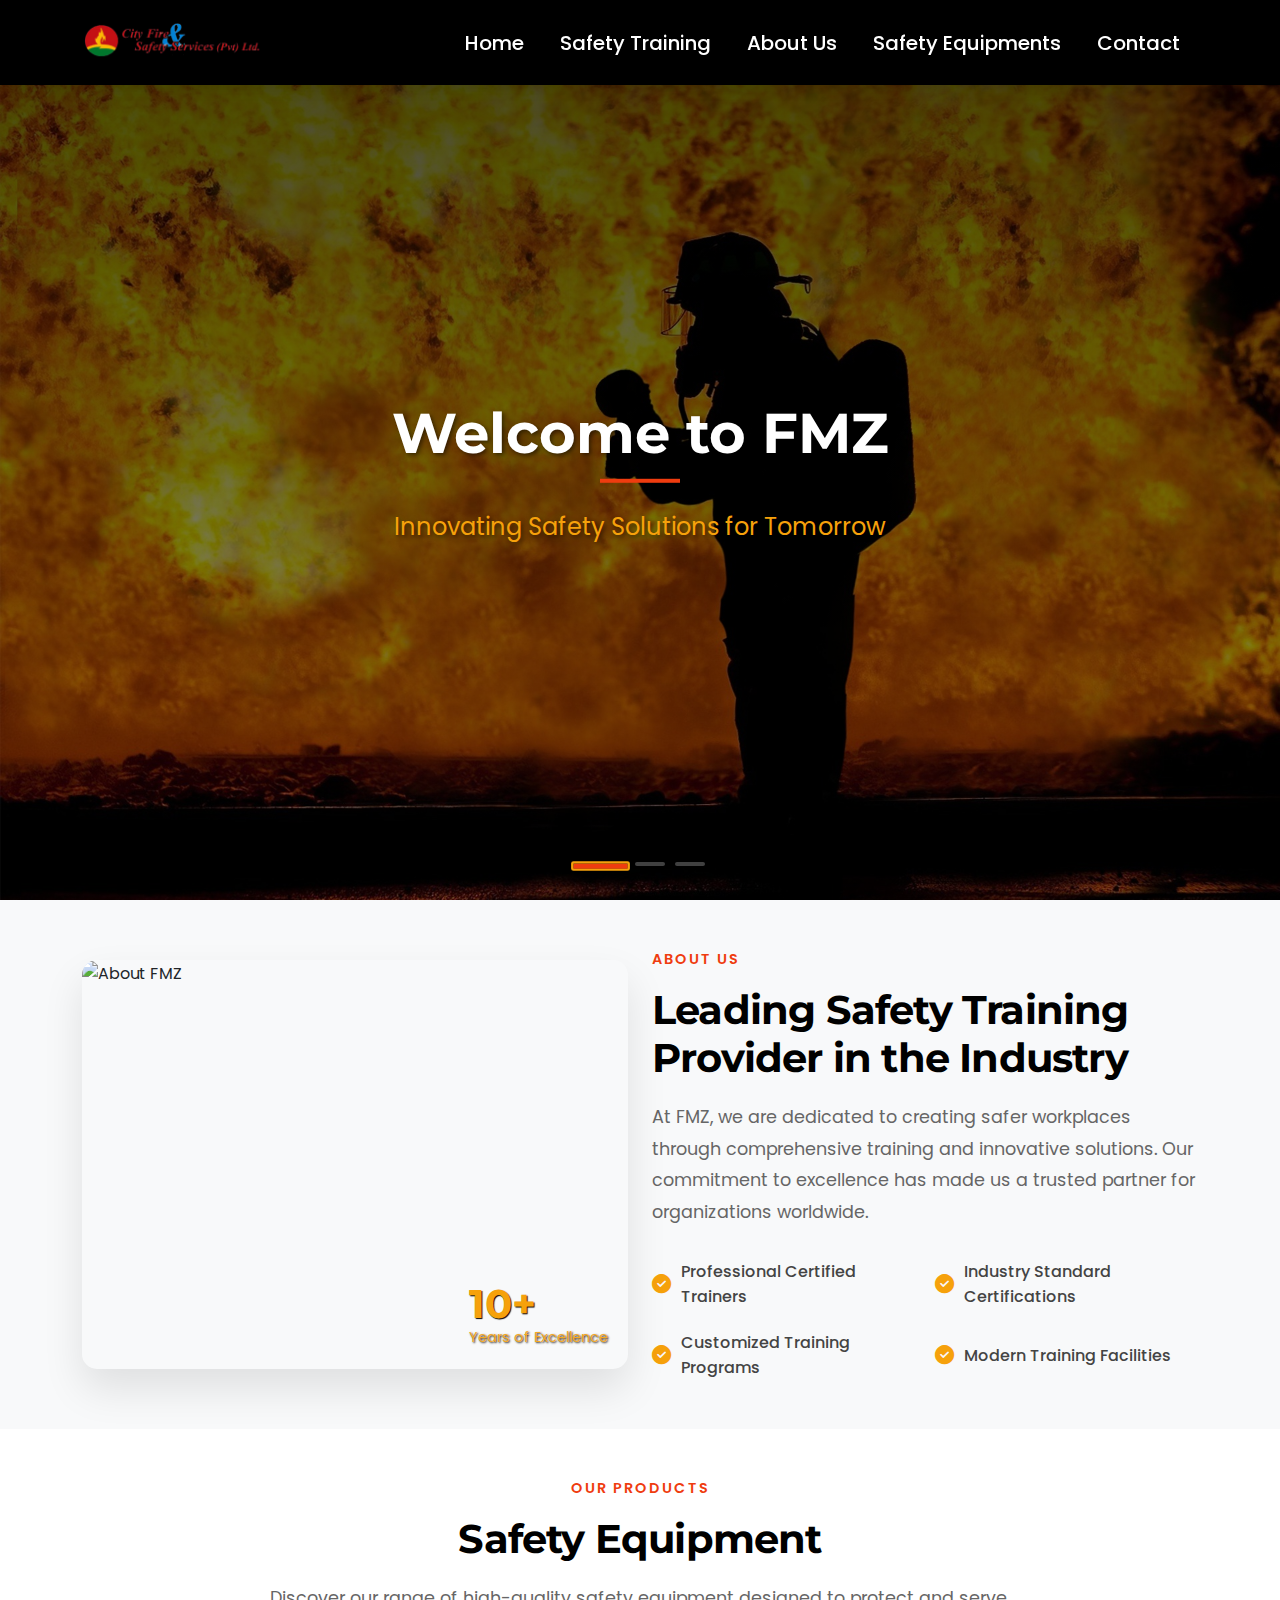
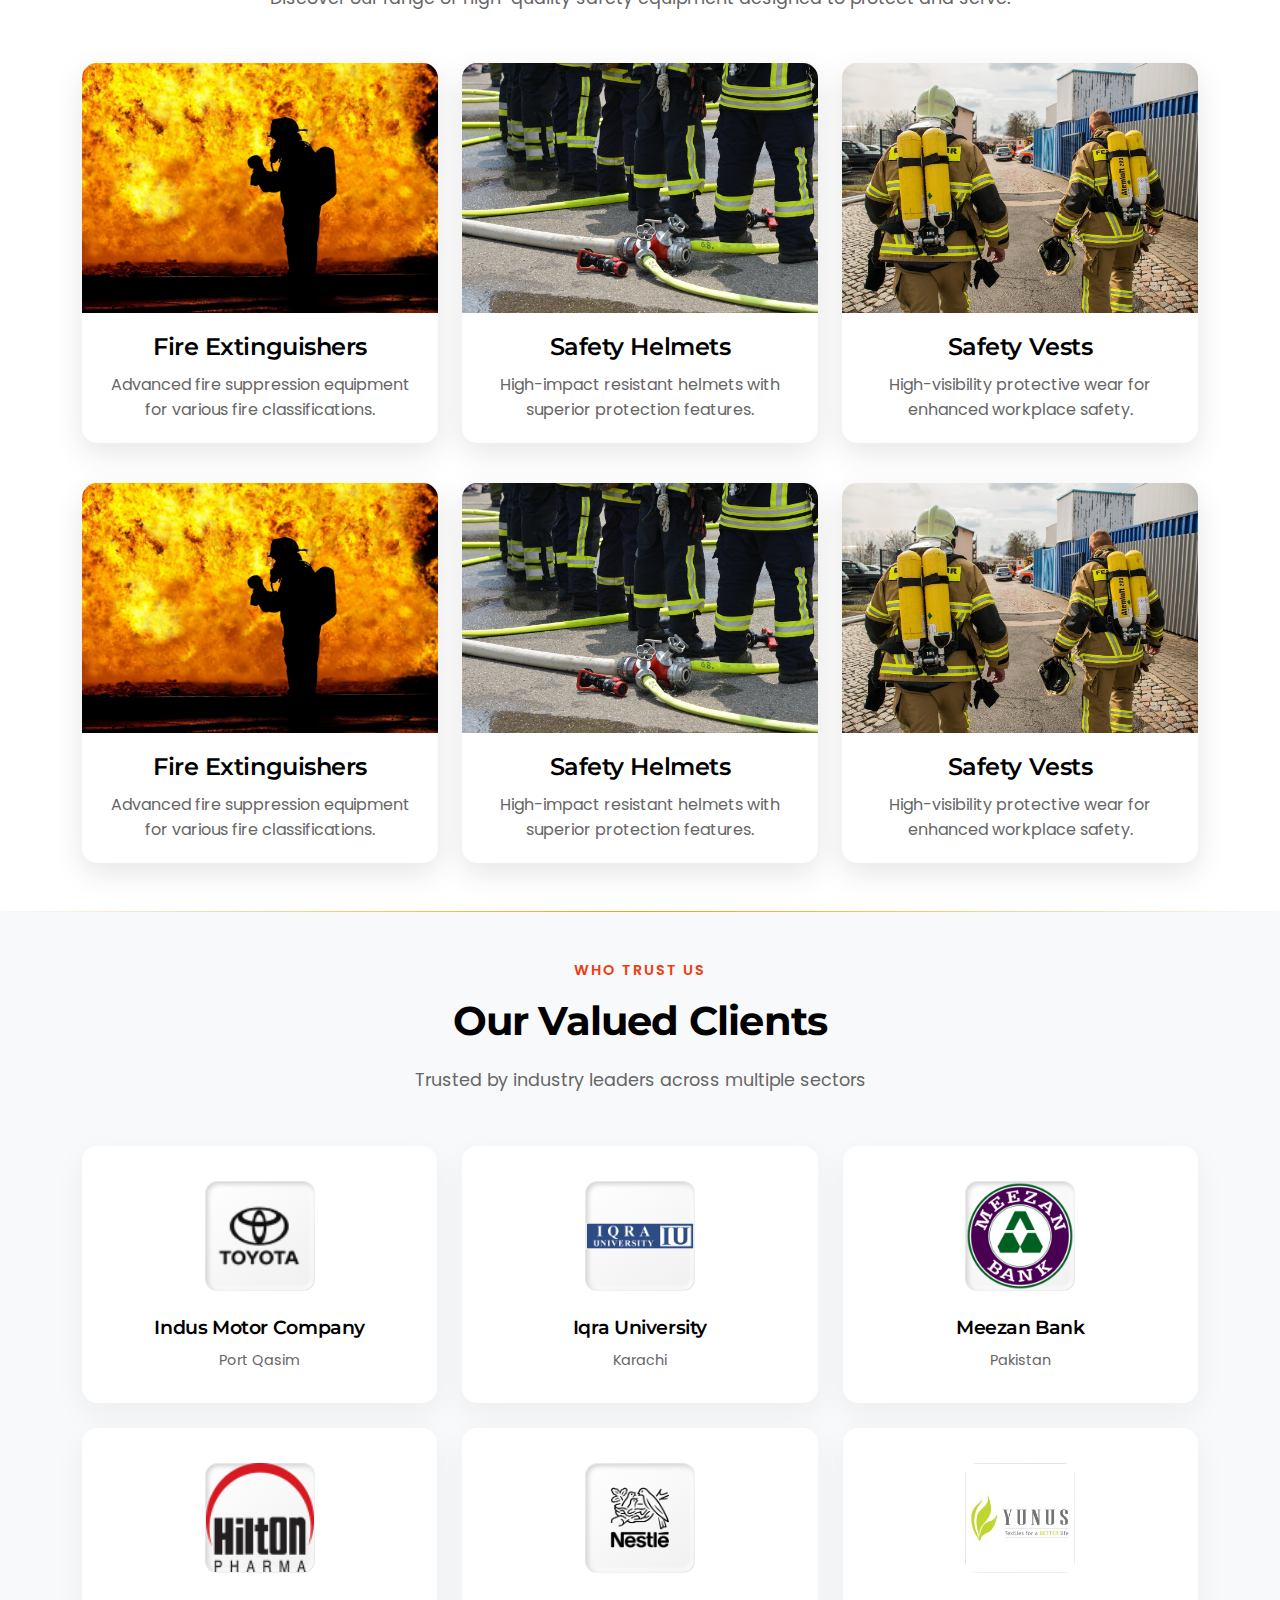
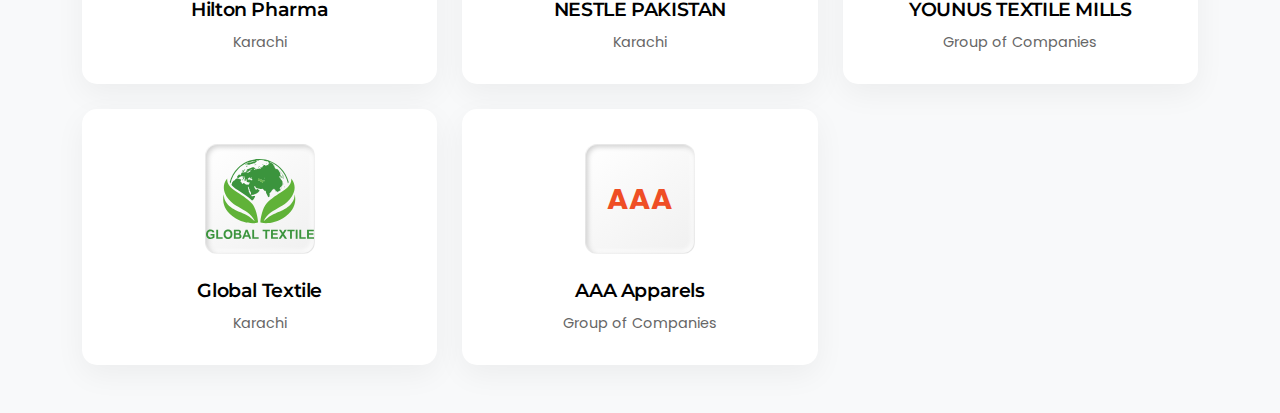
==== index.html @ a60619d1 "first commit" ====
<!doctype html>
<html lang="en">

<head>
    <meta charset="utf-8">
    <meta name="viewport" content="width=device-width, initial-scale=1">
    <title>Bootstrap demo</title>
    <link href="https://cdn.jsdelivr.net/npm/bootstrap@5.3.3/dist/css/bootstrap.min.css" rel="stylesheet"
        integrity="sha384-QWTKZyjpPEjISv5WaRU9OFeRpok6YctnYmDr5pNlyT2bRjXh0JMhjY6hW+ALEwIH" crossorigin="anonymous">
    <link rel="stylesheet" href="https://cdnjs.cloudflare.com/ajax/libs/font-awesome/6.7.2/css/all.min.css"
        integrity="sha512-Evv84Mr4kqVGRNSgIGL/F/aIDqQb7xQ2vcrdIwxfjThSH8CSR7PBEakCr51Ck+w+/U6swU2Im1vVX0SVk9ABhg=="
        crossorigin="anonymous" referrerpolicy="no-referrer" />
    <link rel="stylesheet" href="./css/style.css">
    <link rel="preconnect" href="https://fonts.googleapis.com">
    <link rel="preconnect" href="https://fonts.gstatic.com" crossorigin>
    <link
        href="https://fonts.googleapis.com/css2?family=Montserrat:wght@400;500;600;700;800&family=Poppins:wght@300;400;500;600;700&display=swap"
        rel="stylesheet">
</head>

<body>
    <div class="main">
        <!-- Navbar -->
        <nav class="navbar navbar-expand-lg custom-navbar fixed-top">
            <div class="container">
                <a class="navbar-brand" href="#"><img src="./assets/fmz-logo.png" alt="FMZ Logo"></a>
                <button class="navbar-toggler" type="button" data-bs-toggle="collapse"
                    data-bs-target="#navbarSupportedContent" aria-controls="navbarSupportedContent"
                    aria-expanded="false" aria-label="Toggle navigation">
                    <span class="navbar-toggler-icon"></span>
                </button>
                <div class="collapse navbar-collapse" id="navbarSupportedContent">
                    <ul class="navbar-nav ms-auto mb-2 mb-lg-0 fs-5">
                        <li class="nav-item">
                            <a class="nav-link" aria-current="page" href="#">Home</a>
                        </li>
                        <li class="nav-item">
                            <a class="nav-link" href="#">Safety Training</a>
                        </li>
                        <li class="nav-item">
                            <a class="nav-link" href="#">About Us</a>
                        </li>
                        <li class="nav-item">
                            <a class="nav-link" href="#">Safety Equipments</a>
                        </li>
                        <li class="nav-item">
                            <a class="nav-link" href="#">Contact</a>
                        </li>

                    </ul>
                </div>
            </div>
        </nav>
        <!-- Navbar -->
        <!-- Carousel Section -->
        <div id="heroCarousel" class="carousel slide" data-bs-ride="carousel" data-bs-interval="5000">
            <div class="carousel-indicators">
                <button type="button" data-bs-target="#heroCarousel" data-bs-slide-to="0" class="active"></button>
                <button type="button" data-bs-target="#heroCarousel" data-bs-slide-to="1"></button>
                <button type="button" data-bs-target="#heroCarousel" data-bs-slide-to="2"></button>
            </div>
            <div class="carousel-inner">
                <div class="carousel-item active">
                    <img src="./assets/carousel-image1.jpg" class="d-block w-100" alt="Slide 1">
                    <div class="carousel-caption">
                        <h2>Welcome to FMZ</h2>
                        <p>Innovating Safety Solutions for Tomorrow</p>
                    </div>
                </div>
                <div class="carousel-item">
                    <img src="./assets/carousel-image2.jpg" class="d-block w-100" alt="Slide 2">
                    <div class="carousel-caption">
                        <h2>Professional Training</h2>
                        <p>Building Excellence Through Knowledge</p>
                    </div>
                </div>
                <div class="carousel-item">
                    <img src="./assets/carousel-image3.jpg" class="d-block w-100" alt="Slide 3">
                    <div class="carousel-caption">
                        <h2>Industry Leadership</h2>
                        <p>Setting New Standards in Safety</p>
                    </div>
                </div>
            </div>
            <button class="carousel-control-prev" type="button" data-bs-target="#heroCarousel" data-bs-slide="prev">
                <span class="carousel-control-prev-icon"></span>
            </button>
            <button class="carousel-control-next" type="button" data-bs-target="#heroCarousel" data-bs-slide="next">
                <span class="carousel-control-next-icon"></span>
            </button>
        </div>

        <!-- About Us Section -->
        <section id="about" class="about-section py-5">
            <div class="container">
                <div class="row align-items-center">
                    <div class="col-lg-6 mb-4 mb-lg-0">
                        <div class="about-img position-relative">
                            <img src="https://cdn.pixabay.com/photo/2015/09/16/08/11/fire-942349_1280.jpg"
                                alt="About FMZ" class="img-fluid rounded-3">
                            <div class="experience-badge">
                                <span class="number">10+</span>
                                <span class="text">Years of Excellence</span>
                            </div>
                        </div>
                    </div>
                    <div class="col-lg-6">
                        <div class="about-content">
                            <span class="section-subtitle">About Us</span>
                            <h2 class="section-title">Leading Safety Training Provider in the Industry</h2>
                            <p class="section-description">At FMZ, we are dedicated to creating safer workplaces through
                                comprehensive training and innovative solutions. Our commitment to excellence has made
                                us a trusted partner for organizations worldwide.</p>

                            <div class="features-grid">
                                <div class="feature-item">
                                    <i class="fas fa-check-circle"></i>
                                    <span>Professional Certified Trainers</span>
                                </div>
                                <div class="feature-item">
                                    <i class="fas fa-check-circle"></i>
                                    <span>Industry Standard Certifications</span>
                                </div>
                                <div class="feature-item">
                                    <i class="fas fa-check-circle"></i>
                                    <span>Customized Training Programs</span>
                                </div>
                                <div class="feature-item">
                                    <i class="fas fa-check-circle"></i>
                                    <span>Modern Training Facilities</span>
                                </div>
                            </div>
                        </div>
                    </div>
                </div>
            </div>
        </section>

        <!-- Safety Equipment Section -->
        <section id="safety-equipment" class="equipment-section py-5">
            <div class="container">
                <div class="text-center mb-5">
                    <span class="section-subtitle">Our Products</span>
                    <h2 class="section-title">Safety Equipment</h2>
                    <p class="section-description">Discover our range of high-quality safety equipment designed to
                        protect and serve.</p>
                </div>

                <div class="row g-4">
                    <!-- Equipment Card 1 -->
                    <div class="col-lg-4 col-md-6">
                        <div class="equipment-card">
                            <div class="card-image">
                                <img src="./assets/carousel-image1.jpg" alt="Fire Extinguisher">
                                <div class="hover-content">
                                    <a href="#" class="btn btn-outline-light">Learn More</a>
                                </div>
                            </div>
                            <div class="card-content">
                                <h3>Fire Extinguishers</h3>
                                <p>Advanced fire suppression equipment for various fire classifications.</p>
                            </div>
                        </div>
                    </div>

                    <!-- Equipment Card 2 -->
                    <div class="col-lg-4 col-md-6">
                        <div class="equipment-card">
                            <div class="card-image">
                                <img src="./assets/carousel-image2.jpg" alt="Safety Helmet">
                                <div class="hover-content">
                                    <a href="#" class="btn btn-outline-light">Learn More</a>
                                </div>
                            </div>
                            <div class="card-content">
                                <h3>Safety Helmets</h3>
                                <p>High-impact resistant helmets with superior protection features.</p>
                            </div>
                        </div>
                    </div>

                    <!-- Equipment Card 3 -->
                    <div class="col-lg-4 col-md-6">
                        <div class="equipment-card">
                            <div class="card-image">
                                <img src="./assets/carousel-image3.jpg" alt="Safety Vest">
                                <div class="hover-content">
                                    <a href="#" class="btn btn-outline-light">Learn More</a>
                                </div>
                            </div>
                            <div class="card-content">
                                <h3>Safety Vests</h3>
                                <p>High-visibility protective wear for enhanced workplace safety.</p>
                            </div>
                        </div>
                    </div>
                </div>
                <div class="row g-4 mt-3">
                    <!-- Equipment Card 1 -->
                    <div class="col-lg-4 col-md-6">
                        <div class="equipment-card">
                            <div class="card-image">
                                <img src="./assets/carousel-image1.jpg" alt="Fire Extinguisher">
                                <div class="hover-content">
                                    <a href="#" class="btn btn-outline-light">Learn More</a>
                                </div>
                            </div>
                            <div class="card-content">
                                <h3>Fire Extinguishers</h3>
                                <p>Advanced fire suppression equipment for various fire classifications.</p>
                            </div>
                        </div>
                    </div>

                    <!-- Equipment Card 2 -->
                    <div class="col-lg-4 col-md-6">
                        <div class="equipment-card">
                            <div class="card-image">
                                <img src="./assets/carousel-image2.jpg" alt="Safety Helmet">
                                <div class="hover-content">
                                    <a href="#" class="btn btn-outline-light">Learn More</a>
                                </div>
                            </div>
                            <div class="card-content">
                                <h3>Safety Helmets</h3>
                                <p>High-impact resistant helmets with superior protection features.</p>
                            </div>
                        </div>
                    </div>

                    <!-- Equipment Card 3 -->
                    <div class="col-lg-4 col-md-6">
                        <div class="equipment-card">
                            <div class="card-image">
                                <img src="./assets/carousel-image3.jpg" alt="Safety Vest">
                                <div class="hover-content">
                                    <a href="#" class="btn btn-outline-light">Learn More</a>
                                </div>
                            </div>
                            <div class="card-content">
                                <h3>Safety Vests</h3>
                                <p>High-visibility protective wear for enhanced workplace safety.</p>
                            </div>
                        </div>
                    </div>
                </div>
            </div>
        </section>

        <!-- Clients Section -->
        <section id="clients" class="clients-section py-5">
            <div class="container">
                <div class="text-center mb-5">
                    <span class="section-subtitle">Who Trust Us</span>
                    <h2 class="section-title">Our Valued Clients</h2>
                    <p class="section-description">Trusted by industry leaders across multiple sectors</p>
                </div>
                <div class="client-grid">
                    <div class="client-card">
                        <div class="client-logo-box">
                            <!-- Logo placeholder -->
                            <div class="logo-placeholder">
                                <img width="100%" src="./assets/toyota-indus.png" alt="">
                                <!-- <span>IMC</span> -->
                            </div>
                        </div>
                        <h4>Indus Motor Company</h4>
                        <p>Port Qasim</p>
                    </div>
                    <div class="client-card">
                        <div class="client-logo-box">
                            <div class="logo-placeholder">
                                <img width="100%" src="./assets/iqra-uni-logo.png" alt="">
                                <!-- <span>IQRA</span> -->
                            </div>
                        </div>
                        <h4>Iqra University</h4>
                        <p>Karachi</p>
                    </div>
                    <div class="client-card">
                        <div class="client-logo-box">
                            <div class="logo-placeholder">
                                <img width="100%" src="./assets/meezan-bank-logo.png" alt="">
                            </div>
                        </div>
                        <h4>Meezan Bank</h4>
                        <p>Pakistan</p>
                    </div>
                    <div class="client-card">
                        <div class="client-logo-box">
                            <div class="logo-placeholder">
                                <img width="100%" src="./assets/hilton-pharma-logo.png" alt="">
                                <!-- <span>IQRA</span> -->
                            </div>
                        </div>
                        <h4>Hilton Pharma</h4>
                        <p>Karachi</p>
                    </div>
                    <div class="client-card">
                        <div class="client-logo-box">
                            <!-- Logo placeholder -->
                            <div class="logo-placeholder">
                                <img width="100%" src="./assets/Nestle-Logo.png" alt="">
                                <!-- <span>IMC</span> -->
                            </div>
                        </div>
                        <h4>NESTLE PAKISTAN</h4>
                        <p>Karachi</p>
                    </div>
                    <div class="client-card">
                        <div class="client-logo-box">
                            <div class="logo-placeholder">
                                <img width="100%" src="./assets/younus-textile-logo.jpg" alt="">
                            </div>
                        </div>
                        <h4>YOUNUS TEXTILE MILLS</h4>
                        <p>Group of Companies</p>
                    </div>
                    <div class="client-card">
                        <div class="client-logo-box">
                            <div class="logo-placeholder">
                                <img width="100%" src="./assets/GTG_logo.svg" alt="">
                            </div>
                        </div>
                        <h4>Global Textile</h4>
                        <p>Karachi</p>
                    </div>
                    <div class="client-card">
                        <div class="client-logo-box">
                            <div class="logo-placeholder">
                                <span>AAA</span>
                            </div>
                        </div>
                        <h4>AAA Apparels</h4>
                        <p>Group of Companies</p>
                    </div>
                </div>

            </div>
        </section>

    </div>
    <script src="https://cdn.jsdelivr.net/npm/bootstrap@5.3.3/dist/js/bootstrap.bundle.min.js"
        integrity="sha384-YvpcrYf0tY3lHB60NNkmXc5s9fDVZLESaAA55NDzOxhy9GkcIdslK1eN7N6jIeHz"
        crossorigin="anonymous"></script>
    <script>
        // Navbar scroll behavior
        window.addEventListener('scroll', function () {
            const navbar = document.querySelector('.custom-navbar');
            if (window.scrollY > 50) {
                navbar.classList.add('navbar-scrolled');
            } else {
                navbar.classList.remove('navbar-scrolled');
            }
        });
    </script>
</body>

</html>
---- css/style.css ----
:root {
    --primary-color: #ef3c0f;
    --secondary-color: #f6a10b;
    --dark-color: #000000;
    --heading-font: 'Montserrat', sans-serif;
    --body-font: 'Poppins', sans-serif;
}

/* Add base font styles */
body {
    font-family: var(--body-font);
    line-height: 1.6;
}

/* NAVBAR STYLING STARTS HERE*/
.custom-navbar {
    background: var(--dark-color) !important;
    box-shadow: 0 2px 15px rgba(0, 0, 0, 0.1);
    padding: 15px 0;
    transition: all 0.3s ease;
}

.navbar-brand img {
    height: 45px;
    transition: all 0.3s ease;
}

.nav-item {
    margin: 0 10px;
    position: relative;
}

.nav-link {
    color: #fff !important;
    font-family: var(--body-font);
    font-weight: 500;
    transition: all 0.3s ease;
}

.nav-link:hover {
    color: var(--secondary-color) !important;
}

.nav-link::after {
    content: '';
    position: absolute;
    width: 0;
    height: 2px;
    bottom: 0;
    left: 0;
    background-color: var(--secondary-color);
    transition: width 0.3s ease;
}

.nav-link:hover::after {
    width: 100%;
}

.dropdown-menu {
    border: none;
    box-shadow: 0 5px 15px rgba(0, 0, 0, 0.1);
    border-radius: 8px;
}

.dropdown-item {
    padding: 8px 20px;
    transition: all 0.3s ease;
}

.dropdown-item:hover {
    background-color: #f8f9fa;
    color: #007bff;
}

/* Navbar Scroll Effect */
.navbar-scrolled {
    background: #ffffff !important;
    padding: 10px 0;
    box-shadow: 0 2px 20px rgba(0, 0, 0, 0.1);
}

.navbar-scrolled .navbar-brand img {
    height: 40px;
}

.navbar-scrolled .nav-link {
    color: var(--dark-color) !important;
}

.navbar-scrolled .nav-link:hover {
    color: var(--primary-color) !important;
}

.navbar-scrolled .nav-link::after {
    background-color: var(--primary-color);
}

/* Hamburger Menu Styling */
.navbar-toggler {
    border: 2px solid var(--secondary-color);
    padding: 8px;
    border-radius: 5px;
}

.navbar-toggler-icon {
    background-image: url("data:image/svg+xml,%3csvg xmlns='http://www.w3.org/2000/svg' viewBox='0 0 30 30'%3e%3cpath stroke='rgba(246, 161, 11, 1)' stroke-linecap='round' stroke-miterlimit='10' stroke-width='2' d='M4 7h22M4 15h22M4 23h22'/%3e%3c/svg%3e") !important;
}

.navbar-toggler:focus {
    box-shadow: 0 0 0 3px rgba(246, 161, 11, 0.25);
}

@media (max-width: 991px) {
    .navbar-collapse {
        background: var(--dark-color);
        padding: 15px;
        border-radius: 8px;
        box-shadow: 0 5px 15px rgba(0, 0, 0, 0.1);
        margin-top: 10px;
    }

    .navbar-scrolled .navbar-collapse {
        background: #ffffff;
    }

    .navbar-scrolled .nav-link {
        color: var(--dark-color) !important;
    }

    .nav-item {
        margin: 5px 0;
    }

    .navbar-toggler {
        margin-right: 10px;
    }
}

/* NAVBAR STYLING ENDS HERE*/

/* Carousel Styling STARTS HERE */
#heroCarousel {
    margin-top: 76px;
    position: relative;
}

.carousel-item {
    height: calc(100vh - 76px);
    min-height: 450px;
    background-position: center;
    background-size: cover;
    position: relative;
}

.carousel-item img {
    object-fit: cover;
    height: 100%;
    width: 100%;
}

.carousel-item::before {
    content: '';
    position: absolute;
    background: linear-gradient(rgba(0, 0, 0, 0.7), rgba(0, 0, 0, 0.4));
    left: 0;
    right: 0;
    top: 0;
    bottom: 0;
}

.carousel-caption {
    position: absolute;
    right: 15%;
    bottom: 50%;
    left: 15%;
    transform: translateY(50%);
    padding-top: 1.25rem;
    padding-bottom: 1.25rem;
    text-align: center;
    text-shadow: 2px 2px 4px rgba(0, 0, 0, 0.5);
}

.carousel-caption h2 {
    font-size: 3.5rem;
    font-weight: 700;
    margin-bottom: 20px;
    color: #fff;
    letter-spacing: 0;
    position: relative;
    padding-bottom: 15px;
    animation: slideInDown 1s ease-out;
    font-family: var(--heading-font);
}

.carousel-caption h2::after {
    content: '';
    position: absolute;
    bottom: 0;
    left: 50%;
    transform: translateX(-50%);
    width: 80px;
    height: 4px;
    background: var(--primary-color);
}

.carousel-caption p {
    font-size: 1.5rem;
    margin-bottom: 30px;
    color: var(--secondary-color);
    font-weight: 400;
    margin-top: 25px;
    animation: slideInUp 1s ease-out;
    font-family: var(--body-font);
}

/* Update Carousel Indicators */
.carousel-indicators {
    margin-bottom: 40px;
    gap: 10px;
}

.carousel-indicators [data-bs-target] {
    width: 30px;
    height: 4px;
    border-radius: 2px;
    margin: 0;
    background-color: rgba(255, 255, 255, 0.5);
    border: none;
    transition: all 0.4s ease;
    position: relative;
    overflow: hidden;
}

.carousel-indicators .active {
    background-color: var(--secondary-color);
    width: 45px;
    transform: none;
}

.carousel-indicators [data-bs-target]::after {
    content: '';
    position: absolute;
    left: 0;
    width: 0;
    height: 100%;
    background-color: var(--primary-color);
    transition: width 5s linear;
}

.carousel-indicators .active::after {
    width: 100%;
}

/* Update hover effects for carousel controls */
.carousel-control-prev,
.carousel-control-next {
    width: 50px;
    height: 50px;
    background: rgba(0, 0, 0, 0.3);
    border-radius: 50%;
    top: 50%;
    transform: translateY(-50%);
    opacity: 0;
    margin: 0 20px;
    transition: all 0.3s ease;
}

#heroCarousel:hover .carousel-control-prev,
#heroCarousel:hover .carousel-control-next {
    opacity: 1;
}

.carousel-control-prev:hover,
.carousel-control-next:hover {
    background: var(--primary-color);
}

.carousel-indicators {
    margin-bottom: 30px;
}

.carousel-indicators button {
    width: 12px;
    height: 12px;
    border-radius: 50%;
    margin: 0 8px;
    background-color: var(--secondary-color);
    border: 2px solid transparent;
    transition: all 0.3s ease;
}

.carousel-indicators button.active {
    background-color: var(--primary-color);
    transform: scale(1.2);
    border: 2px solid var(--secondary-color);
}

.carousel-control-prev,
.carousel-control-next {
    width: 5%;
    opacity: 0;
    transition: all 0.3s ease;
}

#heroCarousel:hover .carousel-control-prev,
#heroCarousel:hover .carousel-control-next {
    opacity: 1;
}

/* Responsive Carousel */
@media (max-width: 991px) {
    .carousel-caption h2 {
        font-size: 2.5rem;
    }

    .carousel-caption p {
        font-size: 1.2rem;
    }
}

@media (max-width: 768px) {
    .carousel-caption h2 {
        font-size: 2rem;
    }

    .carousel-caption p {
        font-size: 1rem;
    }

    .carousel-item {
        height: 70vh;
    }
}

@keyframes slideInDown {
    from {
        transform: translateY(-100px);
        opacity: 0;
    }

    to {
        transform: translateY(0);
        opacity: 1;
    }
}

@keyframes slideInUp {
    from {
        transform: translateY(100px);
        opacity: 0;
    }

    to {
        transform: translateY(0);
        opacity: 1;
    }
}

/* Add general heading styles for the whole website */
h1,
h2,
h3,
h4,
h5,
h6 {
    font-family: var(--heading-font);
    letter-spacing: -0.02em;
    font-weight: 700;
}

/* About Section Styling */
.about-section {
    padding: 100px 0;
    background-color: #f8f9fa;
}

.about-img {
    position: relative;
    overflow: hidden;
    box-shadow: 0 20px 40px rgba(0, 0, 0, 0.1);
    border-radius: 15px;
    aspect-ratio: 4/3;
}

.about-img img {
    width: 100%;
    height: 100%;
    object-fit: cover;
    transition: transform 0.5s ease;
}

.about-img:hover img {
    transform: scale(1.05);
}

.experience-badge {
    position: absolute;
    right: 20px;
    bottom: 20px;
    transform: translateX(0);
    transition: all 0.3s ease;
    z-index: 2;
}

.experience-badge .number {
    display: block;
    font-size: 2.5rem;
    font-weight: 700;
    line-height: 1;
    font-family: var(--heading-font);
    text-shadow: #000000 1px 1px 1px;
    color: var(--secondary-color);
}

.experience-badge .text {
    text-shadow: #000000 1px 1px 2px;
    font-size: 0.9rem;
    opacity: 0.9;
    color: var(--secondary-color);
}

.section-subtitle {
    color: var(--primary-color);
    font-weight: 600;
    text-transform: uppercase;
    letter-spacing: 2px;
    font-size: 0.9rem;
    margin-bottom: 15px;
    display: block;
}

.section-title {
    font-size: 2.5rem;
    margin-bottom: 20px;
    color: var(--dark-color);
    font-weight: 700;
}

.section-description {
    font-size: 1.1rem;
    color: #666;
    margin-bottom: 30px;
    line-height: 1.8;
}

.features-grid {
    display: grid;
    grid-template-columns: repeat(2, 1fr);
    gap: 20px;
    margin-top: 30px;
}

.feature-item {
    display: flex;
    align-items: center;
    gap: 10px;
}

.feature-item i {
    color: var(--secondary-color);
    font-size: 1.2rem;
}

.feature-item span {
    color: #444;
    font-weight: 500;
}

/* Responsive Styles */
@media (max-width: 991px) {
    .about-section {
        padding: 60px 0;
    }

    .section-title {
        font-size: 2rem;
    }

    .experience-badge {
        right: 0;
    }

    .about-img {
        aspect-ratio: 16/9;
        margin: 0 20px;
    }
}

@media (max-width: 768px) {
    .features-grid {
        grid-template-columns: 1fr;
    }

    .section-title {
        font-size: 1.8rem;
    }

    .experience-badge {
        padding: 15px;
    }

    .experience-badge .number {
        font-size: 2rem;
    }

    .about-img {
        aspect-ratio: 1/1;
        margin: 0 10px;
    }

    .experience-badge {
        right: 10px;
        bottom: 10px;
        padding: 15px;
        min-width: 120px;
    }
}

/* Safety Equipment Section Styling */
.equipment-section {
    background-color: #fff;
    padding: 100px 0;
}

.equipment-card {
    background: #fff;
    border-radius: 15px;
    overflow: hidden;
    box-shadow: 0 10px 30px rgba(0, 0, 0, 0.1);
    transition: all 0.3s ease;
}

.equipment-card:hover {
    transform: translateY(-10px);
}

.card-image {
    position: relative;
    height: 250px;
    overflow: hidden;
}

.card-image img {
    width: 100%;
    height: 100%;
    object-fit: cover;
    transition: transform 0.5s ease;
}

.equipment-card:hover .card-image img {
    transform: scale(1.1);
}

.hover-content {
    position: absolute;
    top: 0;
    left: 0;
    width: 100%;
    height: 100%;
    background: rgba(0, 0, 0, 0.7);
    display: flex;
    justify-content: center;
    align-items: center;
    opacity: 0;
    transition: opacity 0.3s ease;
}

.equipment-card:hover .hover-content {
    opacity: 1;
}

.card-content {
    padding: 20px;
    text-align: center;
}

.card-content h3 {
    color: var(--dark-color);
    font-size: 1.5rem;
    margin-bottom: 10px;
    font-weight: 600;
}

.card-content p {
    color: #666;
    font-size: 1rem;
    margin-bottom: 0;
}

.btn-outline-light {
    border-width: 2px;
    padding: 8px 24px;
    text-transform: uppercase;
    font-weight: 500;
    letter-spacing: 1px;
}

.btn-outline-light:hover {
    background: var(--primary-color);
    border-color: var(--primary-color);
}

/* Responsive adjustments */
@media (max-width: 991px) {
    .equipment-section {
        padding: 60px 0;
    }
}

@media (max-width: 768px) {
    .card-image {
        height: 200px;
    }
}

/* Clients Section Styling */
.clients-section {
    background-color: #f8f9fa;
    position: relative;
    overflow: hidden;
}

.clients-section::before {
    content: '';
    position: absolute;
    top: 0;
    left: 0;
    right: 0;
    height: 1px;
    background: linear-gradient(to right, transparent, var(--secondary-color), transparent);
}

.client-grid {
    display: grid;
    grid-template-columns: repeat(auto-fit, minmax(280px, 1fr));
    gap: 25px;
    margin-top: 50px;
}

.client-card {
    background: white;
    padding: 30px;
    border-radius: 15px;
    text-align: center;
    transition: all 0.3s ease;
    box-shadow: 0 10px 30px rgba(0, 0, 0, 0.05);
}

.client-card:hover {
    transform: translateY(-10px);
    box-shadow: 0 15px 35px rgba(0, 0, 0, 0.1);
}

.client-logo-alt {
    width: 120px;
    height: 120px;
    margin: 0 auto 20px;
    border-radius: 15px;
    background: linear-gradient(145deg, #ffffff, #f0f0f0);
    box-shadow: 5px 5px 10px #d9d9d9, -5px -5px 10px #ffffff;
    display: flex;
    align-items: center;
    justify-content: center;
    transition: all 0.3s ease;
    border: 1px solid rgba(0, 0, 0, 0.05);
}

.client-logo-alt span {
    color: var(--primary-color);
    font-size: 1.8rem;
    font-weight: 700;
    letter-spacing: 1px;
    opacity: 0.9;
}

.client-card:hover .client-logo-alt {
    transform: translateY(-5px);
    box-shadow: 7px 7px 15px #d1d1d1, -7px -7px 15px #ffffff;
    border-color: var(--secondary-color);
}

.client-card:hover .client-logo-alt span {
    color: var(--secondary-color);
}

.client-card h4 {
    color: var(--dark-color);
    font-size: 1.2rem;
    margin: 15px 0 10px;
    font-weight: 600;
}

.client-card p {
    color: #666;
    font-size: 0.9rem;
    margin: 0;
}

.view-more-btn {
    padding: 12px 30px;
    font-weight: 500;
    border: 2px solid var(--primary-color);
    transition: all 0.3s ease;
}

.view-more-btn:hover {
    background: var(--primary-color);
    color: white;
    transform: translateY(-3px);
    box-shadow: 0 5px 15px rgba(239, 60, 15, 0.2);
}

/* Responsive adjustments */
@media (max-width: 768px) {
    .client-grid {
        grid-template-columns: repeat(auto-fit, minmax(250px, 1fr));
        gap: 20px;
        padding: 0 15px;
    }

    .client-logo-alt {
        width: 100px;
        height: 100px;
        border-radius: 12px;
    }

    .client-logo-alt span {
        font-size: 1.5rem;
    }
}

.client-logo-box {
    width: 120px;
    height: 120px;
    margin: 0 auto 20px;
    padding: 5px;
    border-radius: 15px;
    background: #fff;
    position: relative;
}

.logo-placeholder {
    width: 100%;
    height: 100%;
    display: flex;
    align-items: center;
    justify-content: center;
    background: linear-gradient(145deg, #ffffff, #f0f0f0);
    border-radius: 12px;
    box-shadow: inset 2px 2px 5px #d1d1d1,
                inset -2px -2px 5px #ffffff;
    border: 1px solid rgba(0, 0, 0, 0.05);
    transition: all 0.3s ease;
}

.logo-placeholder span {
    color: var(--primary-color);
    font-size: 1.8rem;
    font-weight: 700;
    letter-spacing: 1px;
    opacity: 0.9;
    transition: all 0.3s ease;
}

.client-card:hover .logo-placeholder {
    box-shadow: inset 3px 3px 7px #d1d1d1,
                inset -3px -3px 7px #ffffff;
    border-color: var(--secondary-color);
}

.client-card:hover .logo-placeholder span {
    color: var(--secondary-color);
    transform: scale(1.1);
}

@media (max-width: 768px) {
    .client-logo-box {
        width: 100px;
        height: 100px;
    }
    
    .logo-placeholder span {
        font-size: 1.5rem;
    }
}
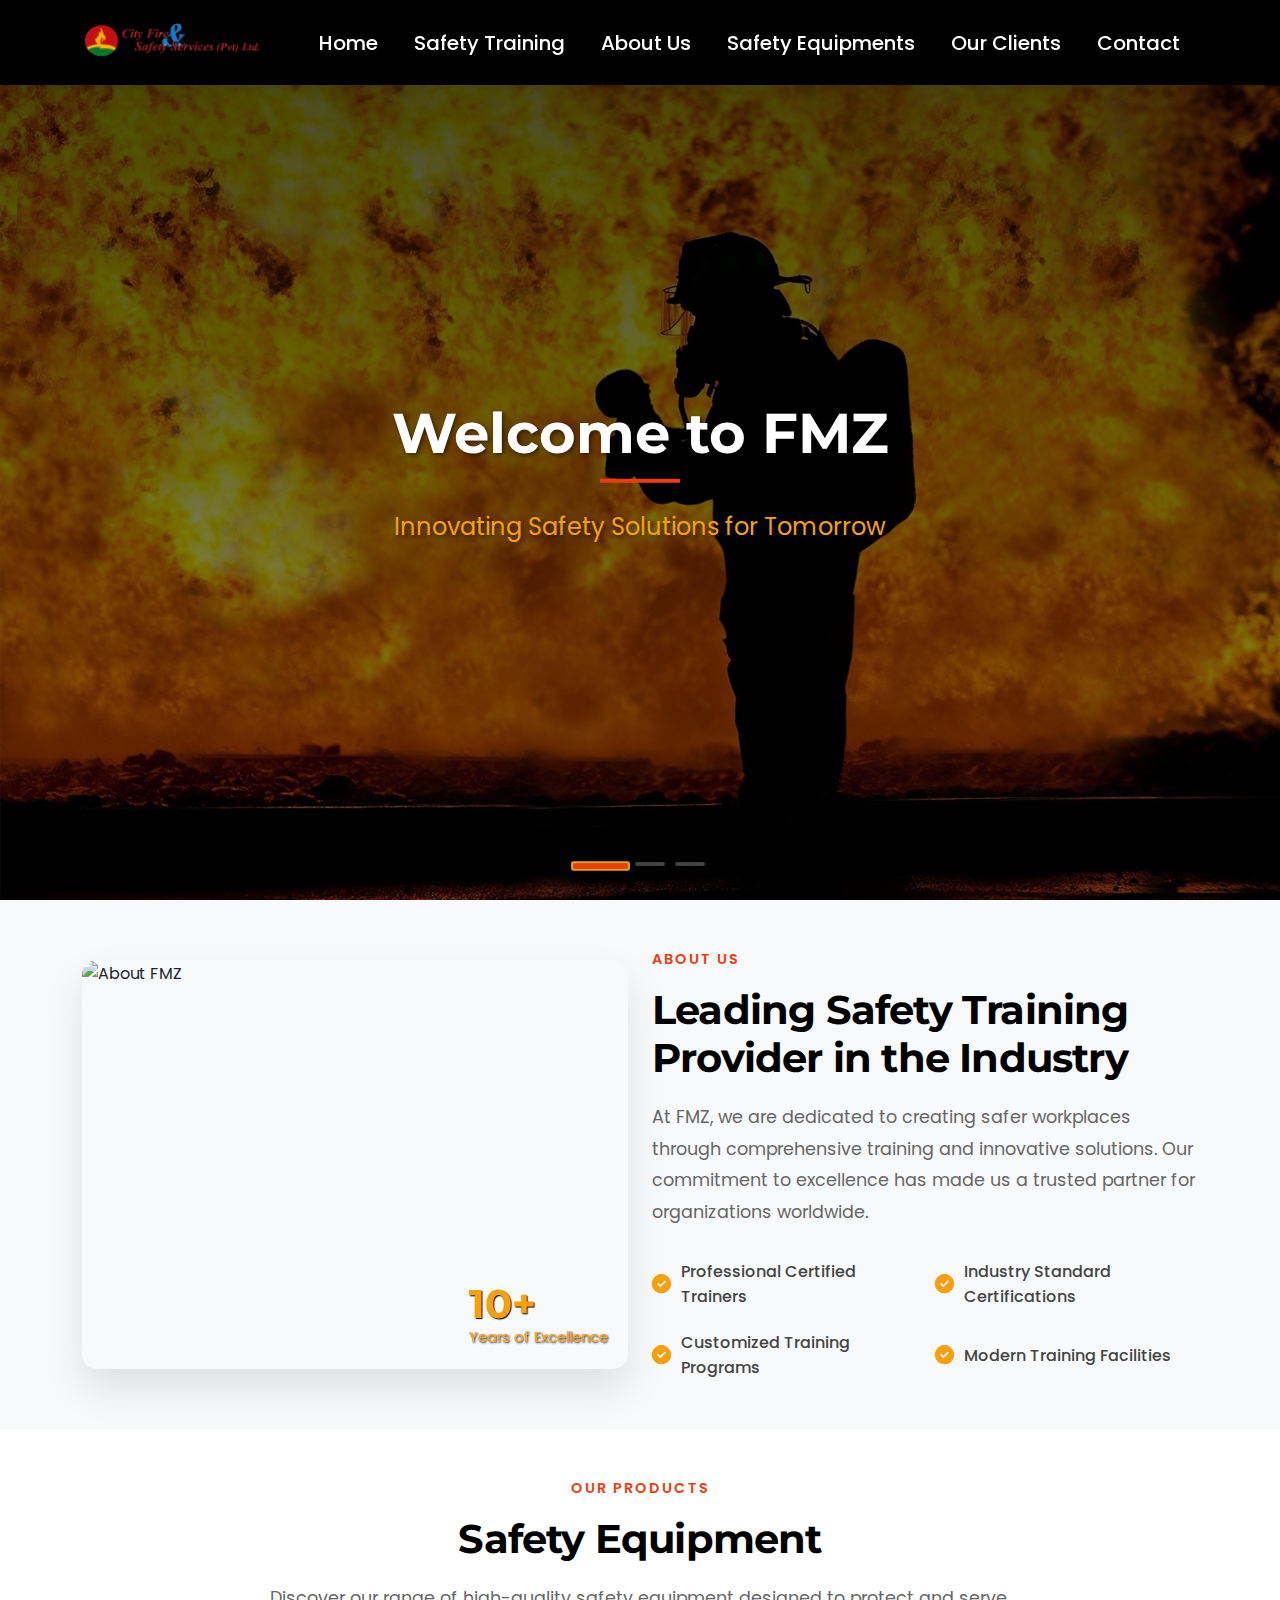
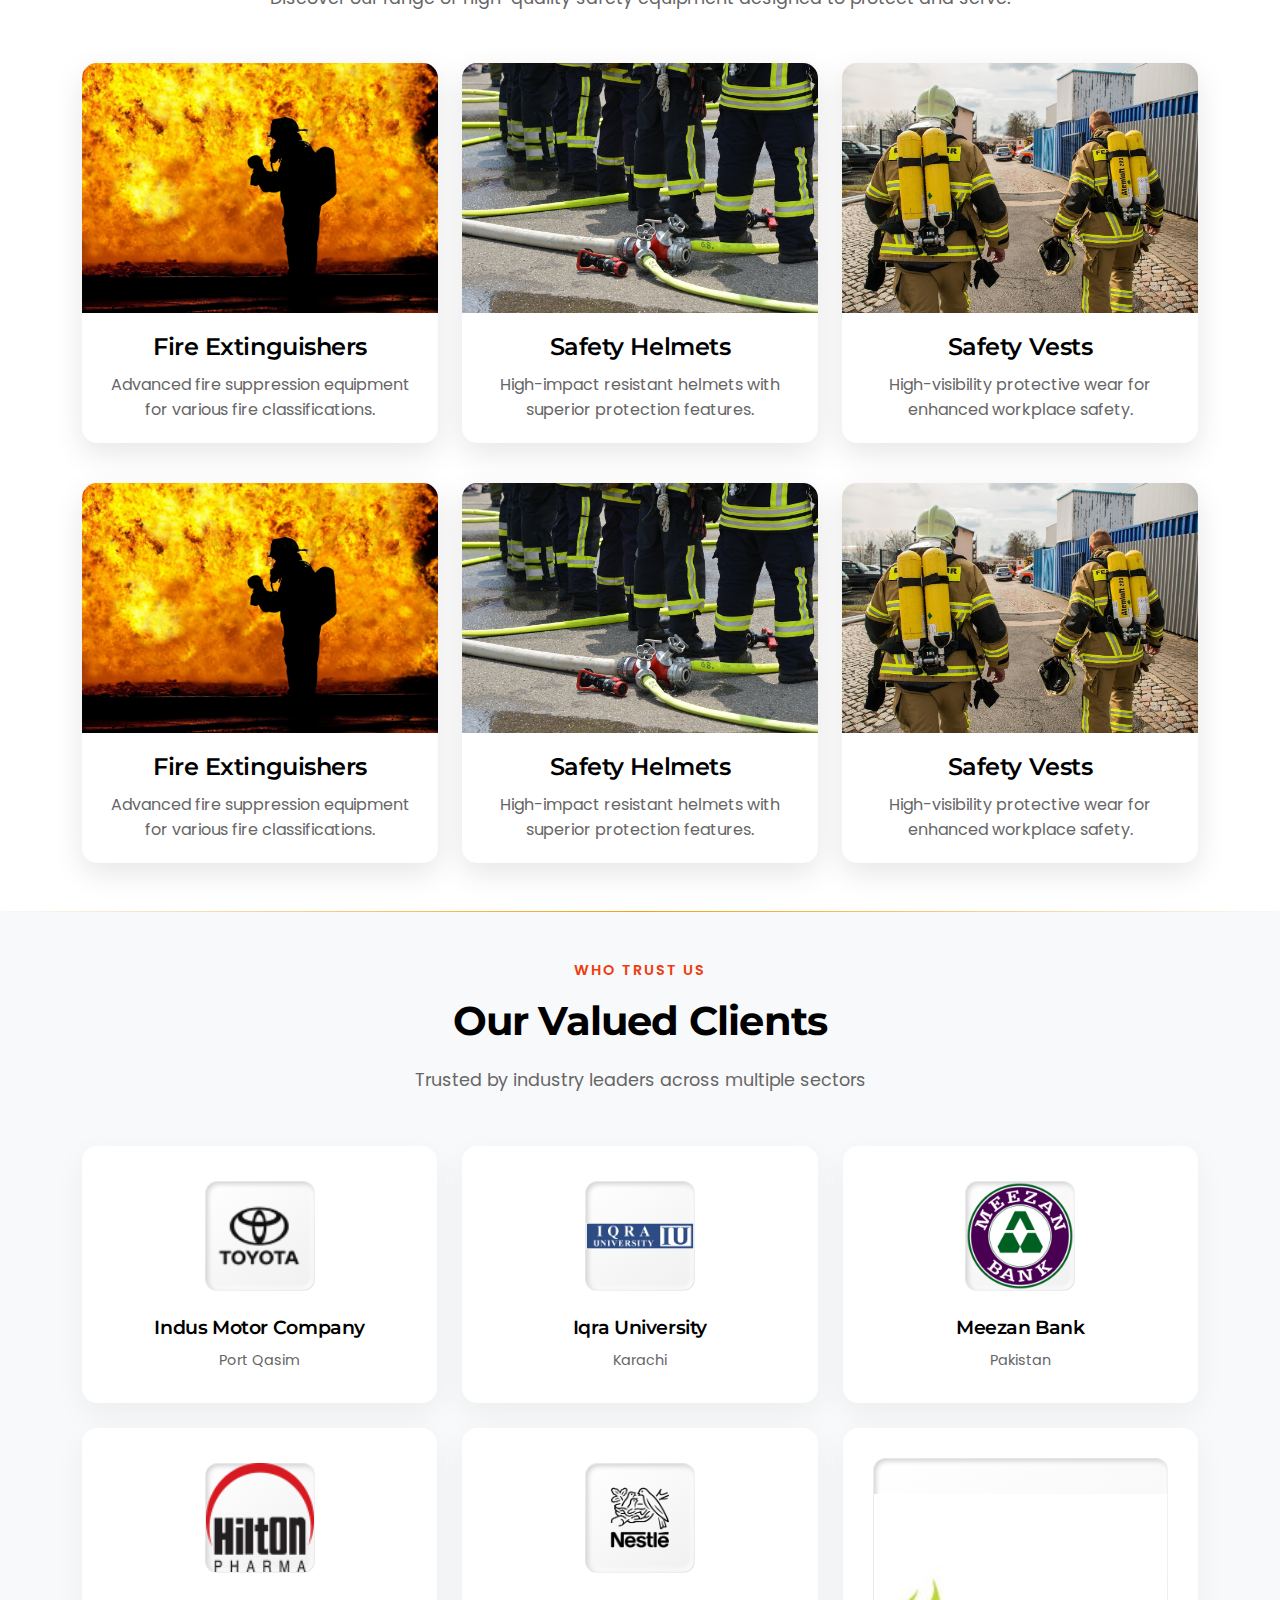
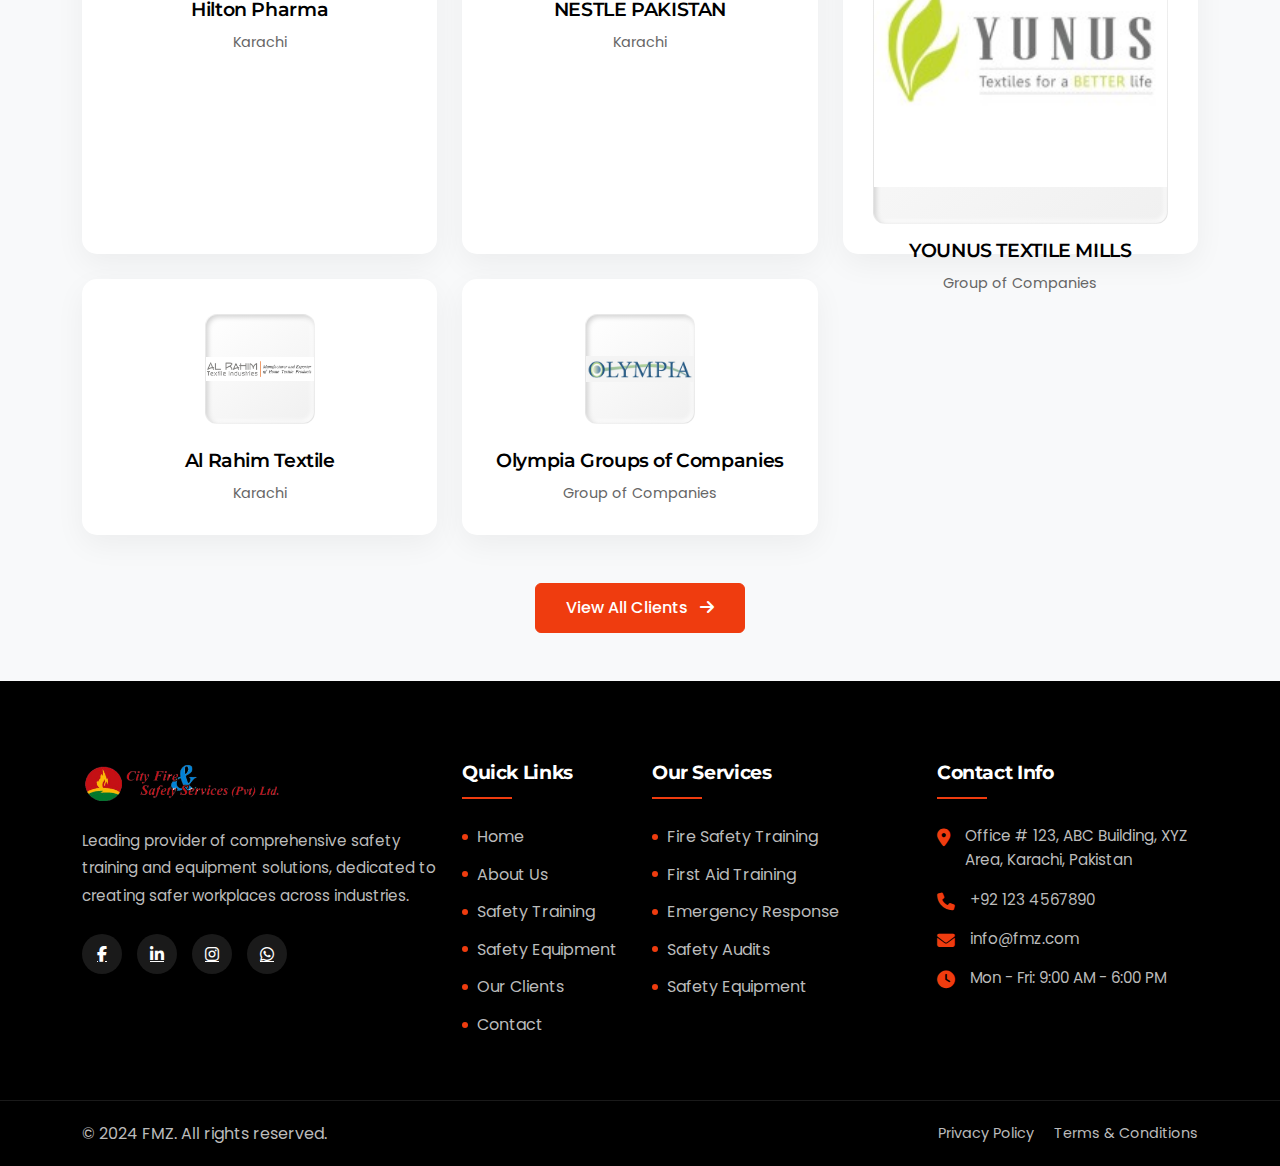
==== commit 362a2c34: "Added some pages (about us, training, clients, and footer as well)" ====
--- a/index.html
+++ b/index.html
@@ -32,16 +32,19 @@
                 <div class="collapse navbar-collapse" id="navbarSupportedContent">
                     <ul class="navbar-nav ms-auto mb-2 mb-lg-0 fs-5">
                         <li class="nav-item">
-                            <a class="nav-link" aria-current="page" href="#">Home</a>
-                        </li>
-                        <li class="nav-item">
-                            <a class="nav-link" href="#">Safety Training</a>
-                        </li>
-                        <li class="nav-item">
-                            <a class="nav-link" href="#">About Us</a>
+                            <a class="nav-link" aria-current="page" href="./index.html">Home</a>
+                        </li>
+                        <li class="nav-item">
+                            <a class="nav-link" href="./training.html">Safety Training</a>
+                        </li>
+                        <li class="nav-item">
+                            <a class="nav-link" href="./about.html">About Us</a>
                         </li>
                         <li class="nav-item">
                             <a class="nav-link" href="#">Safety Equipments</a>
+                        </li>
+                        <li class="nav-item">
+                            <a class="nav-link" href="./clients.html">Our Clients</a>
                         </li>
                         <li class="nav-item">
                             <a class="nav-link" href="#">Contact</a>
@@ -308,10 +311,8 @@
                         <p>Karachi</p>
                     </div>
                     <div class="client-card">
-                        <div class="client-logo-box">
-                            <div class="logo-placeholder">
-                                <img width="100%" src="./assets/younus-textile-logo.jpg" alt="">
-                            </div>
+                        <div class="logo-placeholder">
+                            <img width="100%" src="./assets/younus-textile-logo.jpg" alt="">
                         </div>
                         <h4>YOUNUS TEXTILE MILLS</h4>
                         <p>Group of Companies</p>
@@ -319,25 +320,104 @@
                     <div class="client-card">
                         <div class="client-logo-box">
                             <div class="logo-placeholder">
-                                <img width="100%" src="./assets/GTG_logo.svg" alt="">
-                            </div>
-                        </div>
-                        <h4>Global Textile</h4>
+                                <img width="100%" src="./assets/al-rahem-logo.jpg" alt="">
+                            </div>
+                        </div>
+                        <h4>Al Rahim Textile</h4>
                         <p>Karachi</p>
                     </div>
                     <div class="client-card">
                         <div class="client-logo-box">
                             <div class="logo-placeholder">
-                                <span>AAA</span>
-                            </div>
-                        </div>
-                        <h4>AAA Apparels</h4>
+                                <img width="100%" src="./assets/olampiya-logo.jpg" alt="">
+                            </div>
+                        </div>
+                        <h4>Olympia Groups of Companies</h4>
                         <p>Group of Companies</p>
                     </div>
                 </div>
-
+                <div class="text-center mt-5">
+                    <a href="clients.html" class="btn btn-primary see-more-btn">
+                        View All Clients
+                        <i class="fas fa-arrow-right ms-2"></i>
+                    </a>
+                </div>
             </div>
         </section>
+
+        <!-- Footer Section -->
+        <footer class="footer-section">
+            <div class="footer-top">
+                <div class="container">
+                    <div class="row g-4">
+                        <div class="col-lg-4 col-md-6">
+                            <div class="footer-widget about-widget">
+                                <img src="./assets/fmz-logo.png" alt="FMZ Logo" class="footer-logo mb-3">
+                                <p>Leading provider of comprehensive safety training and equipment solutions, dedicated to creating safer workplaces across industries.</p>
+                                <div class="social-links">
+                                    <a href="#"><i class="fab fa-facebook-f"></i></a>
+                                    <a href="#"><i class="fab fa-linkedin-in"></i></a>
+                                    <a href="#"><i class="fab fa-instagram"></i></a>
+                                    <a href="#"><i class="fab fa-whatsapp"></i></a>
+                                </div>
+                            </div>
+                        </div>
+                        <div class="col-lg-2 col-md-6">
+                            <div class="footer-widget">
+                                <h4>Quick Links</h4>
+                                <ul class="footer-links">
+                                    <li><a href="#">Home</a></li>
+                                    <li><a href="#">About Us</a></li>
+                                    <li><a href="#">Safety Training</a></li>
+                                    <li><a href="#">Safety Equipment</a></li>
+                                    <li><a href="#">Our Clients</a></li>
+                                    <li><a href="#">Contact</a></li>
+                                </ul>
+                            </div>
+                        </div>
+                        <div class="col-lg-3 col-md-6">
+                            <div class="footer-widget">
+                                <h4>Our Services</h4>
+                                <ul class="footer-links">
+                                    <li><a href="#">Fire Safety Training</a></li>
+                                    <li><a href="#">First Aid Training</a></li>
+                                    <li><a href="#">Emergency Response</a></li>
+                                    <li><a href="#">Safety Audits</a></li>
+                                    <li><a href="#">Safety Equipment</a></li>
+                                </ul>
+                            </div>
+                        </div>
+                        <div class="col-lg-3 col-md-6">
+                            <div class="footer-widget contact-widget">
+                                <h4>Contact Info</h4>
+                                <div class="contact-info">
+                                    <p><i class="fas fa-map-marker-alt"></i> Office # 123, ABC Building, XYZ Area, Karachi, Pakistan</p>
+                                    <p><i class="fas fa-phone"></i> +92 123 4567890</p>
+                                    <p><i class="fas fa-envelope"></i> info@fmz.com</p>
+                                    <p><i class="fas fa-clock"></i> Mon - Fri: 9:00 AM - 6:00 PM</p>
+                                </div>
+                            </div>
+                        </div>
+                    </div>
+                </div>
+            </div>
+            <div class="footer-bottom">
+                <div class="container">
+                    <div class="row align-items-center">
+                        <div class="col-md-6">
+                            <p class="mb-0">&copy; 2024 FMZ. All rights reserved.</p>
+                        </div>
+                        <div class="col-md-6 text-md-end">
+                            <div class="footer-bottom-links">
+                                <a href="#">Privacy Policy</a>
+                                <a href="#">Terms & Conditions</a>
+                            </div>
+                        </div>
+                    </div>
+                </div>
+            </div>
+        </footer>
+        <!-- End Footer Section -->
 
     </div>
     <script src="https://cdn.jsdelivr.net/npm/bootstrap@5.3.3/dist/js/bootstrap.bundle.min.js"
--- a/css/style.css
+++ b/css/style.css
@@ -782,4 +782,684 @@
     .logo-placeholder span {
         font-size: 1.5rem;
     }
+}
+
+/* Page Hero Styling */
+.page-hero {
+    margin-top: 76px;
+    padding: 60px 0;
+    background: linear-gradient(rgba(0,0,0,0.7), rgba(0,0,0,0.7)), url('../assets/hero-bg.jpg');
+    background-size: cover;
+    background-position: center;
+    color: white;
+    text-align: center;
+}
+
+.page-hero h1 {
+    font-size: 3rem;
+    margin-bottom: 15px;
+    animation: fadeInDown 0.5s ease;
+}
+
+.breadcrumb {
+    justify-content: center;
+    background: transparent;
+}
+
+.breadcrumb-item a {
+    color: var(--secondary-color);
+    text-decoration: none;
+}
+
+.breadcrumb-item.active {
+    color: #fff;
+}
+
+/* Client Filters */
+.client-filters {
+    display: flex;
+    gap: 10px;
+    flex-wrap: wrap;
+    justify-content: center;
+    margin-bottom: 30px;
+}
+
+.filter-btn {
+    padding: 8px 20px;
+    border: 2px solid var(--primary-color);
+    border-radius: 25px;
+    background: transparent;
+    color: var(--primary-color);
+    font-weight: 500;
+    transition: all 0.3s ease;
+}
+
+.filter-btn.active,
+.filter-btn:hover {
+    background: var(--primary-color);
+    color: white;
+}
+
+/* Filter Buttons Animation */
+.filter-btn {
+    position: relative;
+    overflow: hidden;
+}
+
+.filter-btn::after {
+    content: '';
+    position: absolute;
+    width: 100%;
+    height: 100%;
+    background: var(--primary-color);
+    top: 0;
+    left: -100%;
+    transition: all 0.3s ease;
+    z-index: -1;
+}
+
+.filter-btn:hover::after {
+    left: 0;
+}
+
+/* See More Button */
+.see-more-btn {
+    padding: 12px 30px;
+    font-weight: 500;
+    transition: all 0.3s ease;
+    background: var(--primary-color);
+    border-color: var(--primary-color);
+}
+
+.see-more-btn:hover {
+    background: var(--secondary-color);
+    border-color: var(--secondary-color);
+    transform: translateY(-3px);
+}
+
+/* Extended Client Grid for Clients Page */
+.clients-page .client-grid {
+    grid-template-columns: repeat(auto-fill, minmax(250px, 1fr));
+}
+
+/* Enhanced Client Grid Styling for Clients Page */
+.clients-page .client-grid {
+    grid-template-columns: repeat(auto-fill, minmax(300px, 1fr));
+    gap: 30px;
+    padding: 20px 0;
+}
+
+.clients-page .client-card {
+    opacity: 1;
+    transform: translateY(0);
+    transition: all 0.4s ease-out;
+}
+
+.clients-page .client-card[hidden] {
+    opacity: 0;
+    transform: translateY(20px);
+    pointer-events: none;
+}
+
+.client-card[data-industry] {
+    position: relative;
+}
+
+.client-card[data-industry]::before {
+    content: attr(data-industry);
+    position: absolute;
+    top: 10px;
+    right: 10px;
+    font-size: 0.7rem;
+    text-transform: uppercase;
+    background: var(--primary-color);
+    color: white;
+    padding: 3px 8px;
+    border-radius: 12px;
+    opacity: 0;
+    transition: opacity 0.3s ease;
+}
+
+.client-card[data-industry]:hover::before {
+    opacity: 1;
+}
+
+/* Add fade-in animation */
+@keyframes fadeIn {
+    from {
+        opacity: 0;
+        transform: translateY(20px);
+    }
+    to {
+        opacity: 1;
+        transform: translateY(0);
+    }
+}
+
+.fade-in {
+    animation: fadeIn 0.5s ease forwards;
+}
+
+/* Responsive Adjustments */
+@media (max-width: 768px) {
+    .page-hero {
+        padding: 40px 0;
+    }
+
+    .page-hero h1 {
+        font-size: 2rem;
+    }
+
+    .filter-btn {
+        padding: 6px 15px;
+        font-size: 0.9rem;
+    }
+}
+
+/* Footer Styling */
+.footer-section {
+    background-color: var(--dark-color);
+    color: #fff;
+    position: relative;
+}
+
+.footer-top {
+    padding: 80px 0 50px;
+}
+
+.footer-logo {
+    height: 50px;
+    margin-bottom: 20px;
+}
+
+.about-widget p {
+    color: #bbb;
+    margin-bottom: 25px;
+    font-size: 0.95rem;
+    line-height: 1.8;
+}
+
+.social-links {
+    display: flex;
+    gap: 15px;
+}
+
+.social-links a {
+    width: 40px;
+    height: 40px;
+    display: flex;
+    align-items: center;
+    justify-content: center;
+    background: rgba(255, 255, 255, 0.1);
+    color: #fff;
+    border-radius: 50%;
+    transition: all 0.3s ease;
+}
+
+.social-links a:hover {
+    background: var(--primary-color);
+    transform: translateY(-3px);
+}
+
+.footer-widget h4 {
+    color: #fff;
+    font-size: 1.2rem;
+    margin-bottom: 25px;
+    position: relative;
+    padding-bottom: 15px;
+}
+
+.footer-widget h4::after {
+    content: '';
+    position: absolute;
+    left: 0;
+    bottom: 0;
+    width: 50px;
+    height: 2px;
+    background: var(--primary-color);
+}
+
+.footer-links {
+    list-style: none;
+    padding: 0;
+    margin: 0;
+}
+
+.footer-links li {
+    margin-bottom: 12px;
+}
+
+.footer-links a {
+    color: #bbb;
+    text-decoration: none;
+    transition: all 0.3s ease;
+    position: relative;
+    padding-left: 15px;
+}
+
+.footer-links a::before {
+    content: '';
+    position: absolute;
+    left: 0;
+    top: 50%;
+    width: 6px;
+    height: 6px;
+    background: var(--primary-color);
+    transform: translateY(-50%);
+    border-radius: 50%;
+    transition: all 0.3s ease;
+}
+
+.footer-links a:hover {
+    color: var(--secondary-color);
+    padding-left: 20px;
+}
+
+.footer-links a:hover::before {
+    background: var(--secondary-color);
+}
+
+.contact-info p {
+    color: #bbb;
+    margin-bottom: 15px;
+    display: flex;
+    align-items: flex-start;
+    gap: 15px;
+    font-size: 0.95rem;
+}
+
+.contact-info i {
+    color: var(--primary-color);
+    font-size: 1.1rem;
+    margin-top: 5px;
+}
+
+.footer-bottom {
+    padding: 20px 0;
+    border-top: 1px solid rgba(255, 255, 255, 0.1);
+}
+
+.footer-bottom p {
+    color: #bbb;
+}
+
+.footer-bottom-links {
+    display: flex;
+    gap: 20px;
+    justify-content: flex-end;
+}
+
+.footer-bottom-links a {
+    color: #bbb;
+    text-decoration: none;
+    transition: all 0.3s ease;
+    font-size: 0.9rem;
+}
+
+.footer-bottom-links a:hover {
+    color: var(--secondary-color);
+}
+
+/* Responsive Adjustments */
+@media (max-width: 991px) {
+    .footer-widget {
+        margin-bottom: 30px;
+    }
+}
+
+@media (max-width: 768px) {
+    .footer-top {
+        padding: 50px 0 20px;
+    }
+
+    .footer-bottom {
+        text-align: center;
+    }
+
+    .footer-bottom-links {
+        justify-content: center;
+        margin-top: 10px;
+    }
+}
+
+/* About Page Specific Styles */
+.about-page-section {
+    padding: 100px 0;
+    background: #fff;
+}
+
+.timeline {
+    margin-top: 40px;
+}
+
+.timeline-item {
+    position: relative;
+    padding-left: 30px;
+    margin-bottom: 30px;
+    border-left: 2px solid var(--primary-color);
+}
+
+.timeline-item .year {
+    color: var(--primary-color);
+    font-weight: 700;
+    font-size: 1.2rem;
+    margin-bottom: 10px;
+    display: block;
+}
+
+.timeline-item p {
+    color: #666;
+    margin: 0;
+}
+
+.about-image-group img {
+    box-shadow: 0 15px 30px rgba(0, 0, 0, 0.1);
+    transition: all 0.3s ease;
+}
+
+.about-image-group img:hover {
+    transform: translateY(-5px);
+    box-shadow: 0 20px 40px rgba(0, 0, 0, 0.2);
+}
+
+/* Mission & Vision Cards */
+.mission-vision-section {
+    padding: 80px 0;
+    background: #f8f9fa;
+}
+
+.mission-card, .vision-card {
+    background: #fff;
+    padding: 40px;
+    border-radius: 15px;
+    text-align: center;
+    height: 100%;
+    transition: all 0.3s ease;
+    box-shadow: 0 10px 30px rgba(0, 0, 0, 0.05);
+}
+
+.mission-card:hover, .vision-card:hover {
+    transform: translateY(-10px);
+    box-shadow: 0 15px 35px rgba(0, 0, 0, 0.1);
+}
+
+.icon-box {
+    width: 80px;
+    height: 80px;
+    margin: 0 auto 25px;
+    background: var(--primary-color);
+    border-radius: 50%;
+    display: flex;
+    align-items: center;
+    justify-content: center;
+}
+
+.icon-box i {
+    font-size: 2rem;
+    color: #fff;
+}
+
+/* Core Values */
+.values-section {
+    padding: 100px 0;
+}
+
+.value-card {
+    text-align: center;
+    padding: 30px;
+    background: #fff;
+    border-radius: 15px;
+    transition: all 0.3s ease;
+    box-shadow: 0 10px 30px rgba(0, 0, 0, 0.05);
+}
+
+.value-card i {
+    font-size: 2.5rem;
+    color: var(--primary-color);
+    margin-bottom: 20px;
+}
+
+.value-card:hover {
+    transform: translateY(-10px);
+    box-shadow: 0 15px 35px rgba(0, 0, 0, 0.1);
+}
+
+/* Team Section */
+.team-section {
+    padding: 100px 0;
+    background: #f8f9fa;
+}
+
+.team-card {
+    background: #fff;
+    border-radius: 15px;
+    overflow: hidden;
+    box-shadow: 0 10px 30px rgba(0, 0, 0, 0.05);
+    transition: all 0.3s ease;
+}
+
+.member-image {
+    position: relative;
+    overflow: hidden;
+}
+
+.member-image img {
+    width: 100%;
+    height: 300px;
+    object-fit: cover;
+    transition: all 0.3s ease;
+}
+
+.member-info {
+    padding: 20px;
+    text-align: center;
+}
+
+.team-card:hover {
+    transform: translateY(-10px);
+    box-shadow: 0 15px 35px rgba(0, 0, 0, 0.1);
+}
+
+.team-card:hover .member-image img {
+    transform: scale(1.1);
+}
+
+/* Certifications */
+.certifications-section {
+    padding: 80px 0;
+    background: #fff;
+}
+
+.certification-card {
+    text-align: center;
+    padding: 20px;
+    background: #fff;
+    border-radius: 15px;
+    transition: all 0.3s ease;
+    box-shadow: 0 10px 30px rgba(0, 0, 0, 0.05);
+}
+
+.certification-card img {
+    max-width: 150px;
+    margin-bottom: 15px;
+}
+
+.certification-card:hover {
+    transform: translateY(-5px);
+    box-shadow: 0 15px 35px rgba(0, 0, 0, 0.1);
+}
+
+/* Responsive Adjustments */
+@media (max-width: 991px) {
+    .about-page-section {
+        padding: 60px 0;
+    }
+
+    .timeline-item {
+        padding-left: 20px;
+    }
+}
+
+@media (max-width: 768px) {
+    .mission-card, .vision-card {
+        padding: 30px;
+    }
+
+    .icon-box {
+        width: 60px;
+        height: 60px;
+    }
+
+    .icon-box i {
+        font-size: 1.5rem;
+    }
+}
+
+/* Training Page Specific Styles */
+.program-card {
+    background: #fff;
+    padding: 30px;
+    border-radius: 15px;
+    box-shadow: 0 10px 30px rgba(0, 0, 0, 0.05);
+    height: 100%;
+    transition: all 0.3s ease;
+}
+
+.program-card:hover {
+    transform: translateY(-10px);
+    box-shadow: 0 15px 35px rgba(0, 0, 0, 0.1);
+}
+
+.program-icon {
+    width: 70px;
+    height: 70px;
+    background: var(--primary-color);
+    border-radius: 50%;
+    display: flex;
+    align-items: center;
+    justify-content: center;
+    margin-bottom: 20px;
+}
+
+.program-icon i {
+    font-size: 2rem;
+    color: #fff;
+}
+
+.program-features {
+    list-style: none;
+    padding: 0;
+    margin: 20px 0;
+}
+
+.program-features li {
+    display: flex;
+    align-items: center;
+    gap: 10px;
+    margin-bottom: 10px;
+    color: #666;
+}
+
+.program-features li i {
+    color: var(--secondary-color);
+}
+
+/* Training Stats */
+.training-stats {
+    display: flex;
+    gap: 30px;
+    margin-top: 30px;
+}
+
+.stat-item {
+    display: flex;
+    align-items: center;
+    gap: 15px;
+}
+
+.stat-item i {
+    font-size: 2.5rem;
+    color: var(--primary-color);
+}
+
+.stat-content h3 {
+    font-size: 2rem;
+    color: var(--dark-color);
+    margin: 0;
+}
+
+.stat-content p {
+    margin: 0;
+    color: #666;
+}
+
+/* Process Cards */
+.process-card {
+    background: #fff;
+    padding: 30px;
+    border-radius: 15px;
+    text-align: center;
+    position: relative;
+    box-shadow: 0 10px 30px rgba(0, 0, 0, 0.05);
+    transition: all 0.3s ease;
+}
+
+.process-number {
+    font-size: 3rem;
+    font-weight: 700;
+    color: var(--primary-color);
+    opacity: 0.1;
+    position: absolute;
+    top: 10px;
+    right: 20px;
+}
+
+.process-card:hover {
+    transform: translateY(-10px);
+    box-shadow: 0 15px 35px rgba(0, 0, 0, 0.1);
+}
+
+/* Facility Cards */
+.facility-card {
+    position: relative;
+    border-radius: 15px;
+    overflow: hidden;
+    box-shadow: 0 10px 30px rgba(0, 0, 0, 0.05);
+}
+
+.facility-card img {
+    width: 100%;
+    height: 250px;
+    object-fit: cover;
+    transition: all 0.3s ease;
+}
+
+.facility-content {
+    position: absolute;
+    bottom: 0;
+    left: 0;
+    right: 0;
+    padding: 20px;
+    background: linear-gradient(transparent, rgba(0,0,0,0.8));
+    color: white;
+}
+
+.facility-card:hover img {
+    transform: scale(1.1);
+}
+
+/* Responsive Adjustments */
+@media (max-width: 768px) {
+    .training-stats {
+        flex-direction: column;
+        gap: 20px;
+    }
+
+    .process-card {
+        padding: 20px;
+    }
+
+    .process-number {
+        font-size: 2rem;
+    }
 }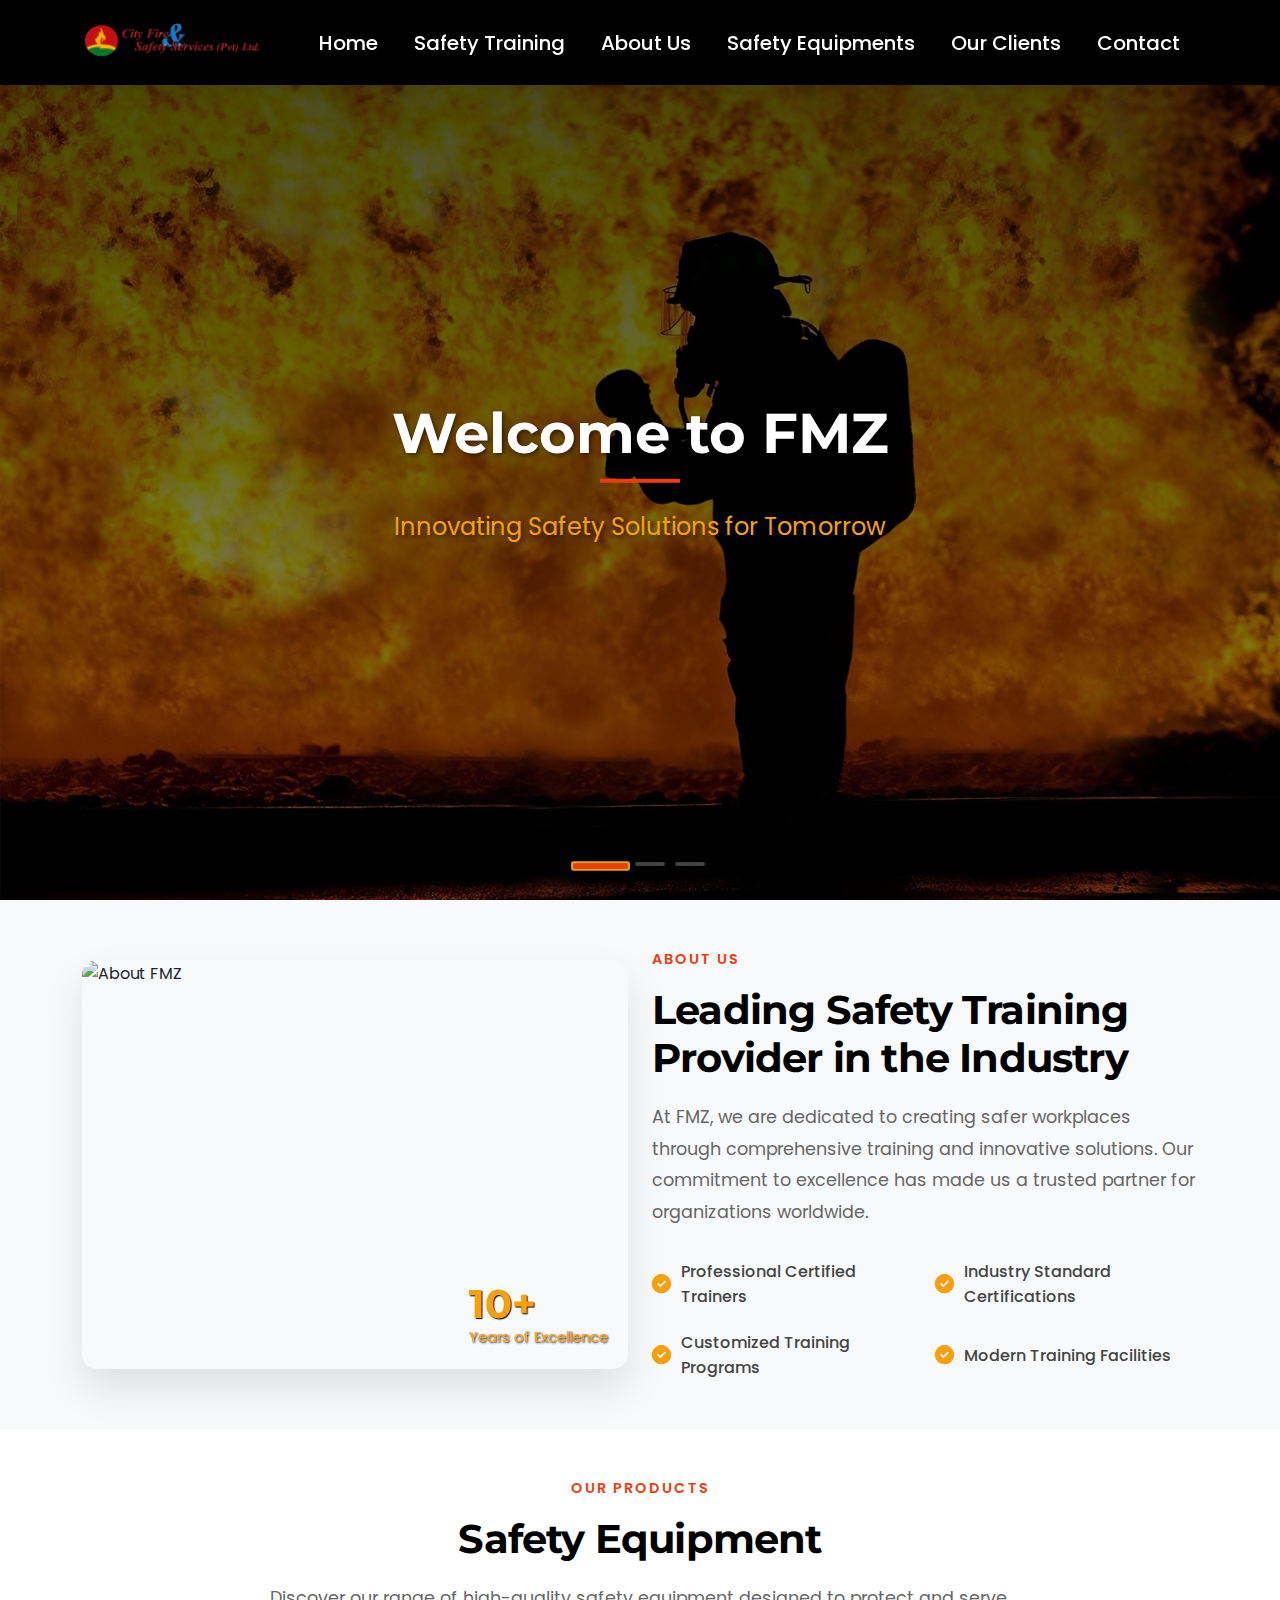
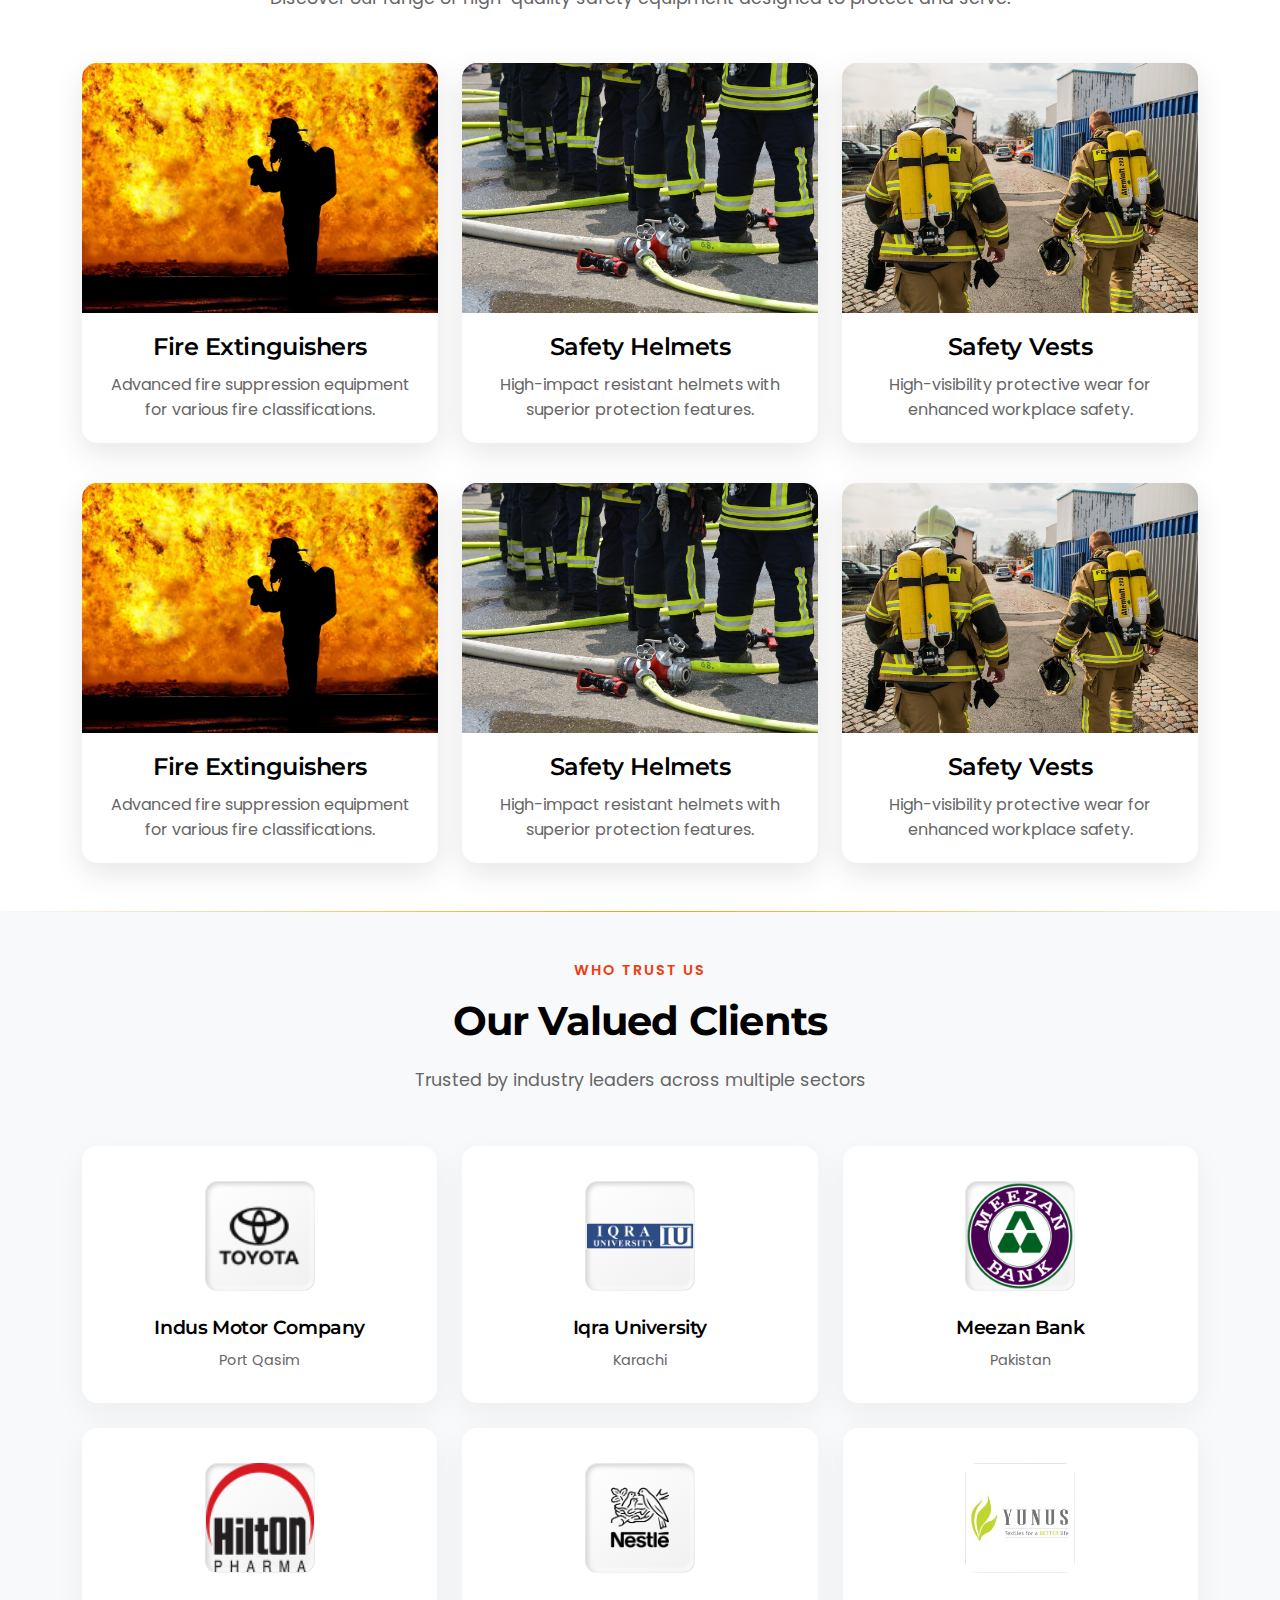
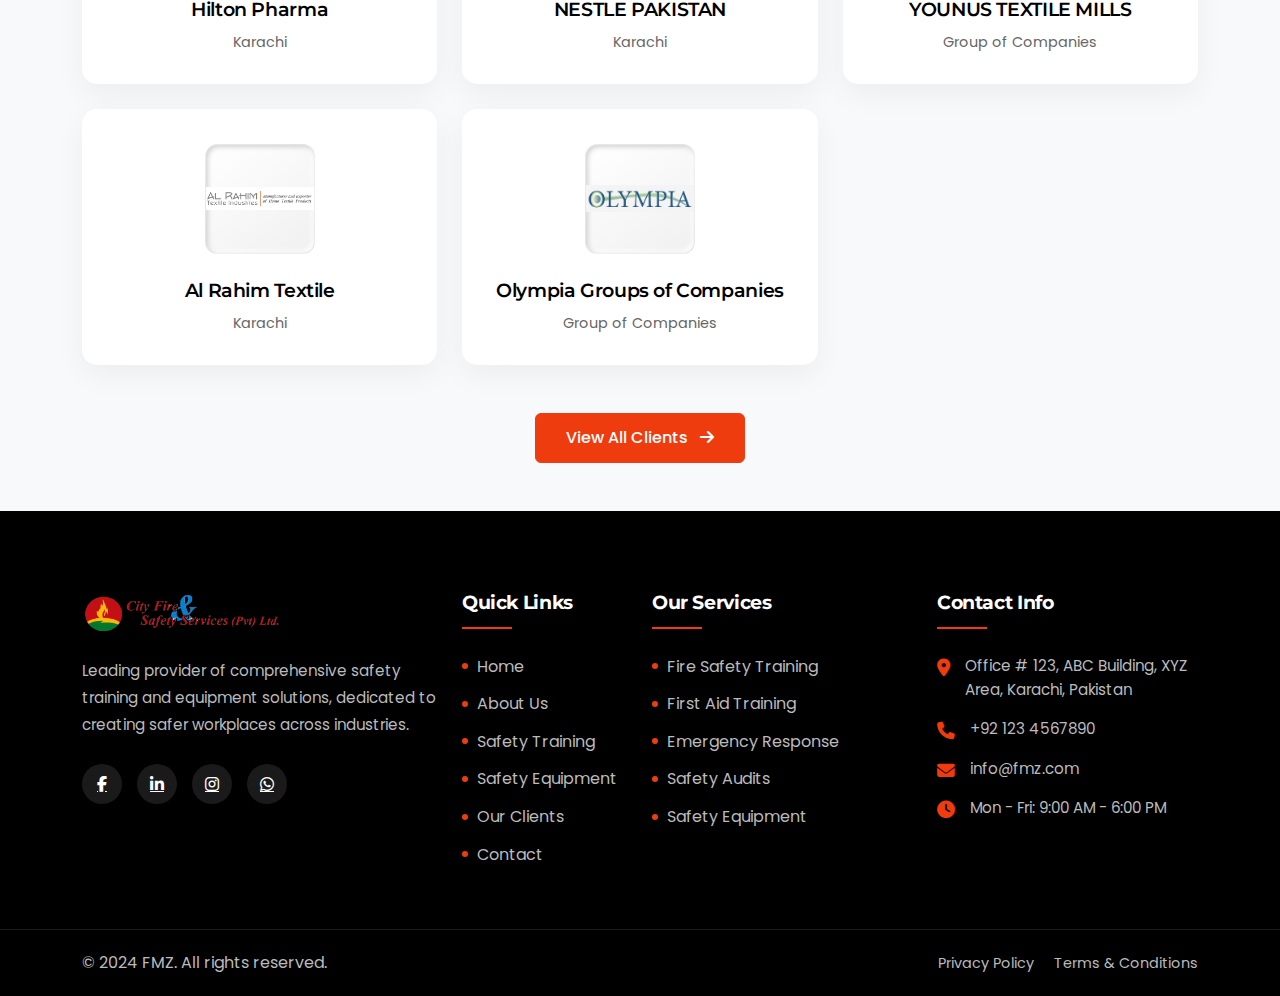
==== commit 24a3f0ce: "Fixed some responsiveness issues" ====
--- a/index.html
+++ b/index.html
@@ -311,8 +311,10 @@
                         <p>Karachi</p>
                     </div>
                     <div class="client-card">
-                        <div class="logo-placeholder">
-                            <img width="100%" src="./assets/younus-textile-logo.jpg" alt="">
+                        <div class="client-logo-box">
+                            <div class="logo-placeholder">
+                                <img width="100%" src="./assets/younus-textile-logo.jpg" alt="Younus Textile Mills">
+                            </div>
                         </div>
                         <h4>YOUNUS TEXTILE MILLS</h4>
                         <p>Group of Companies</p>
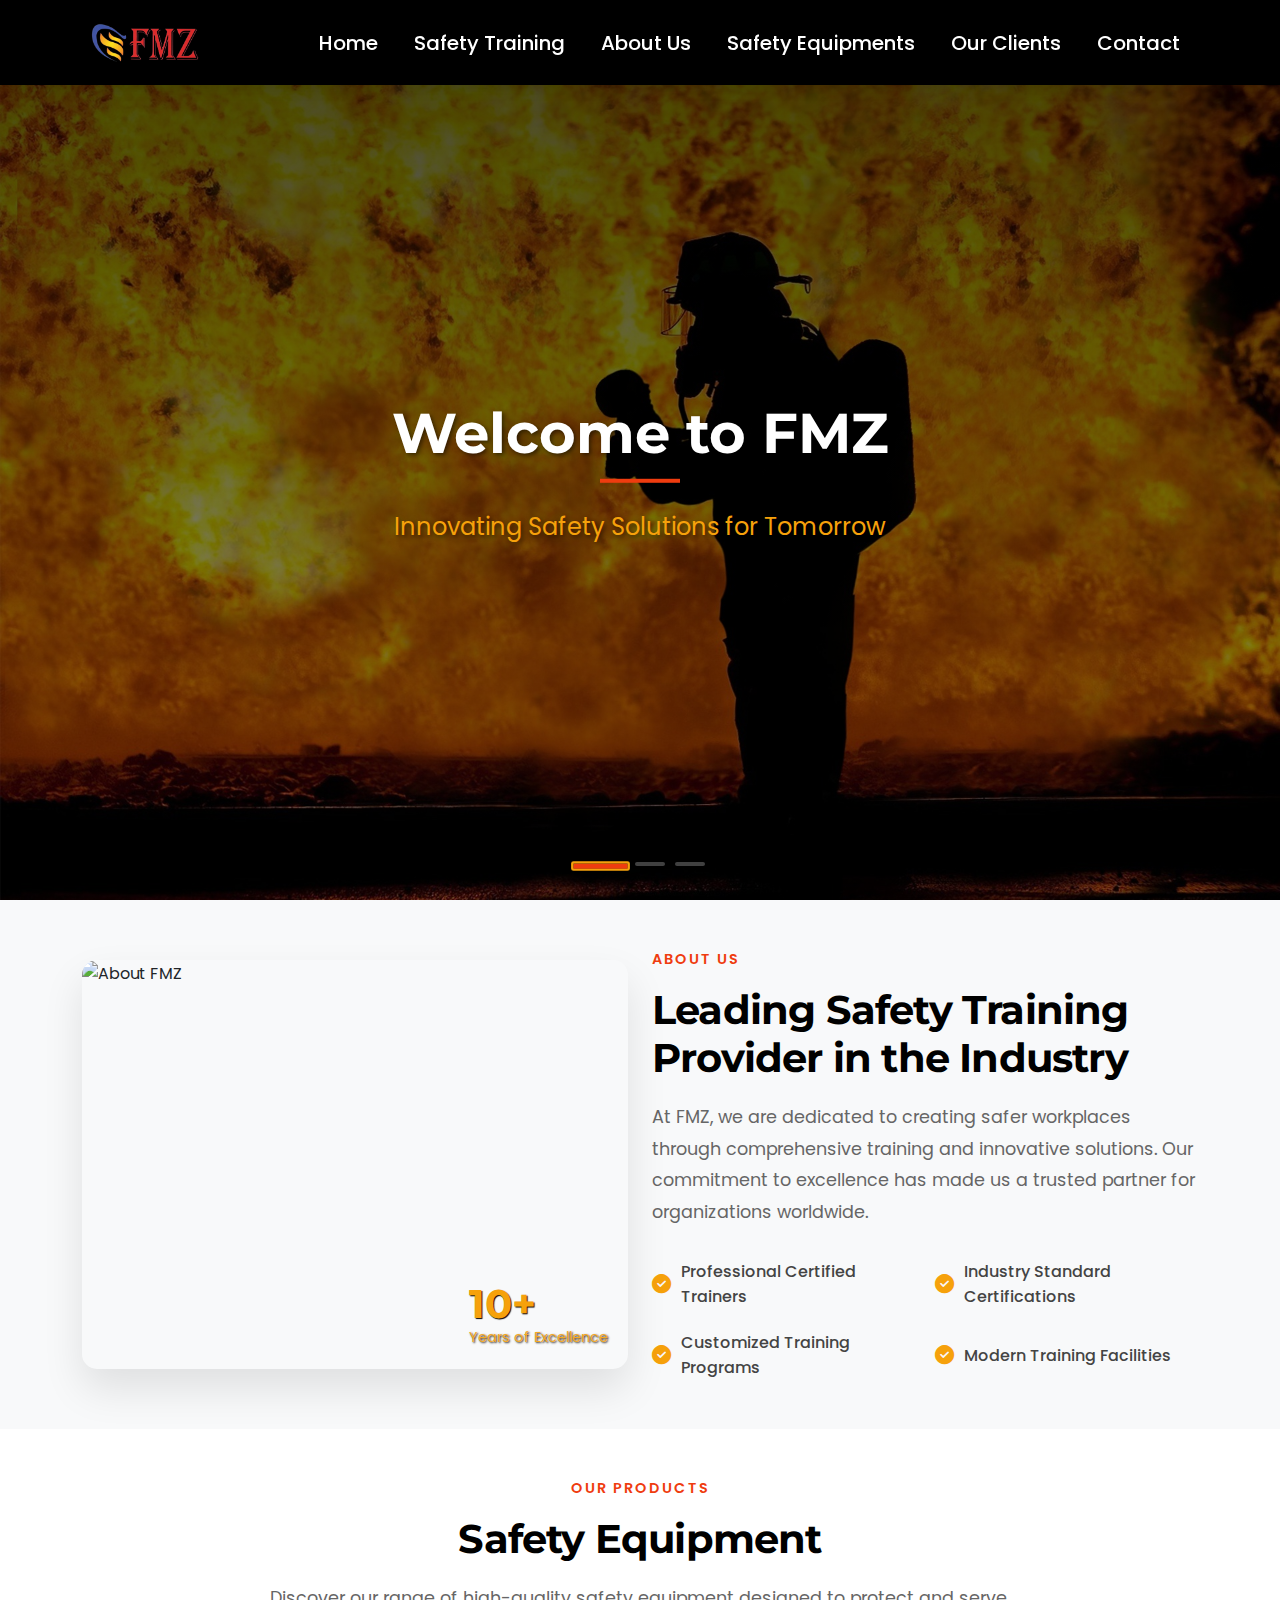
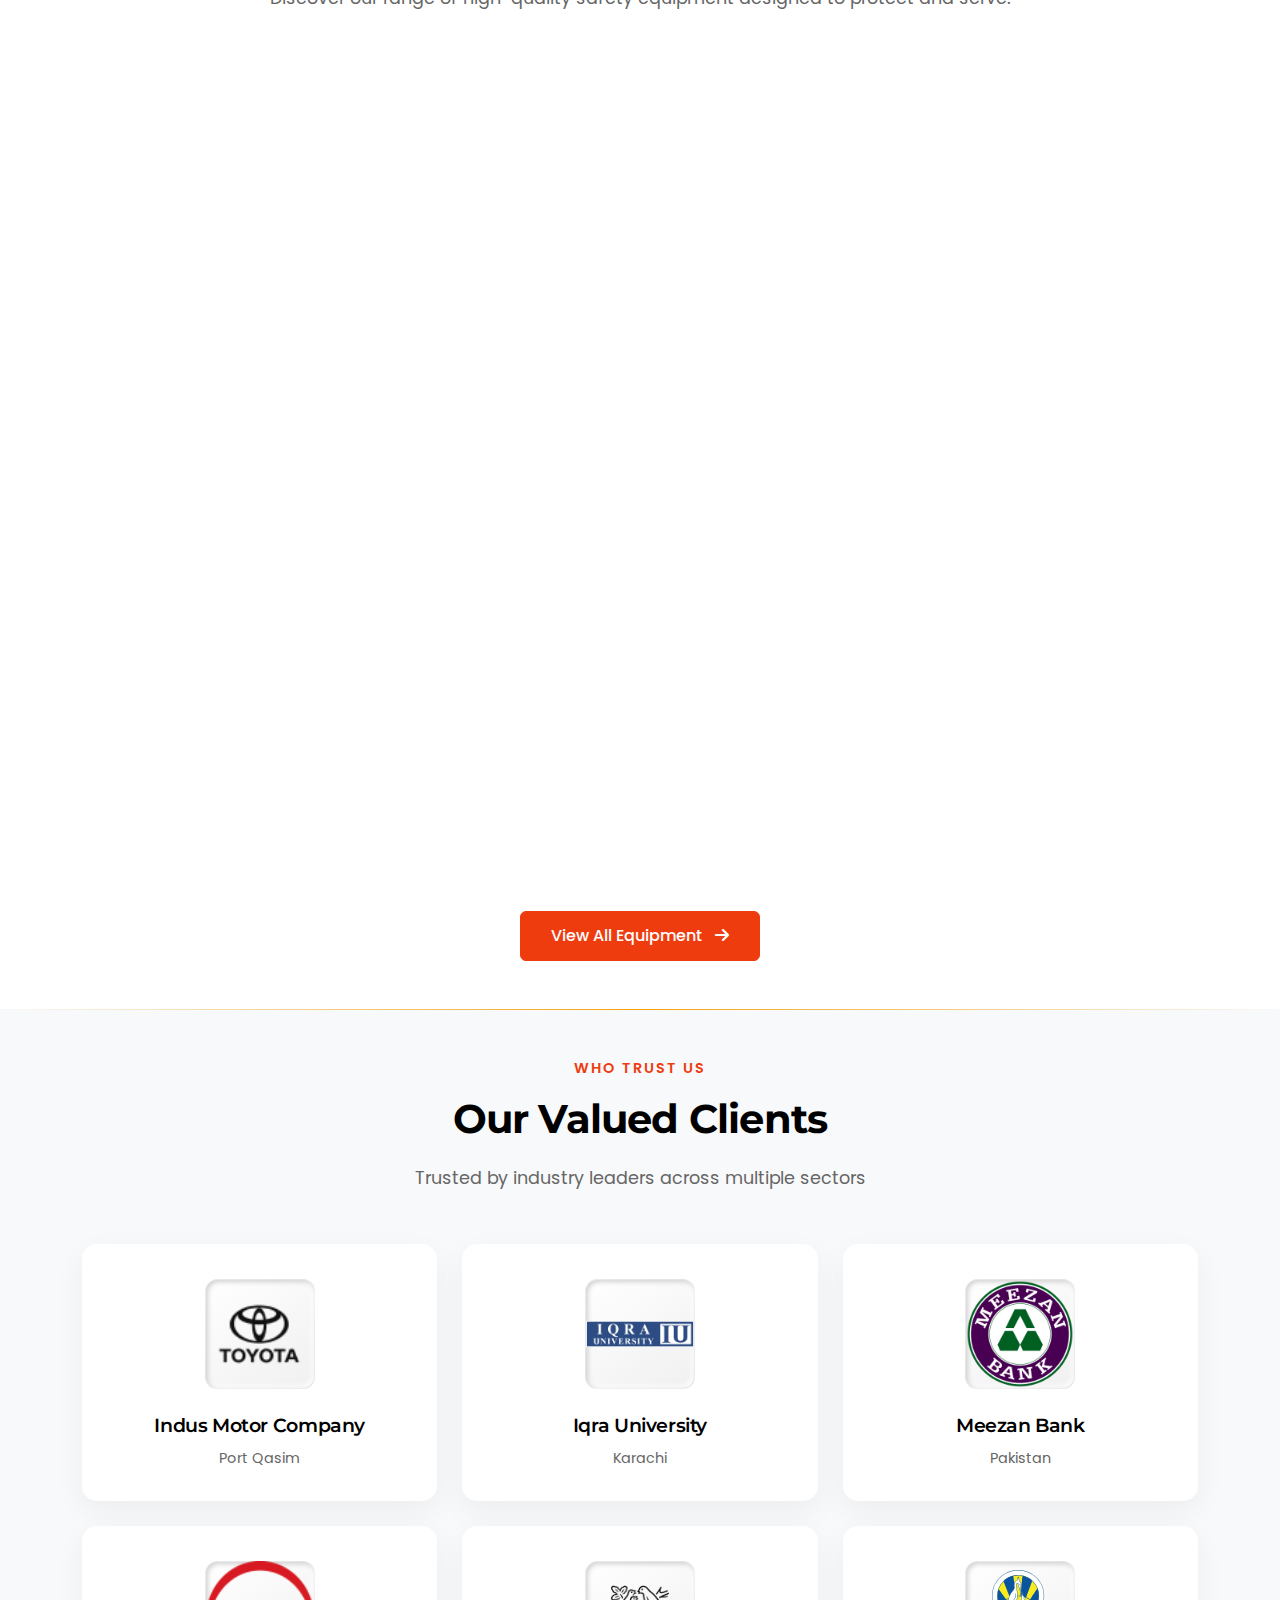
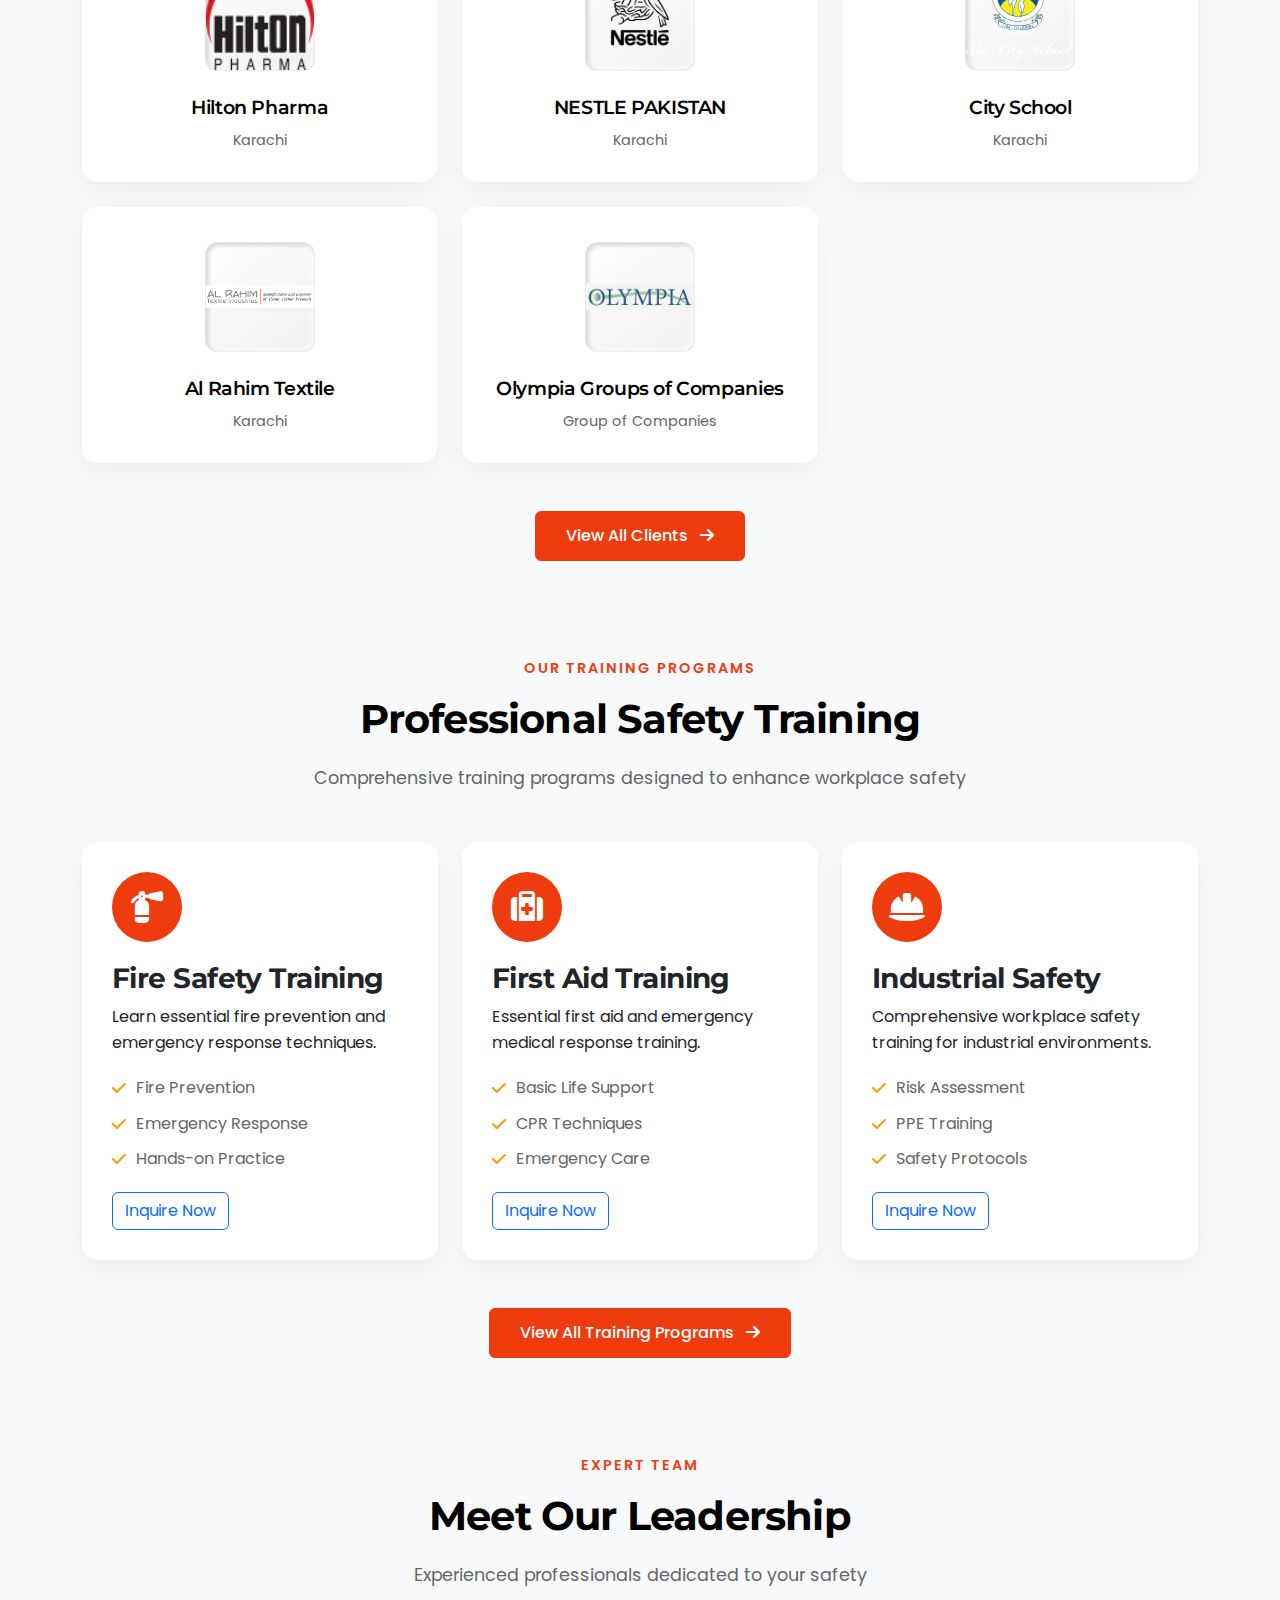
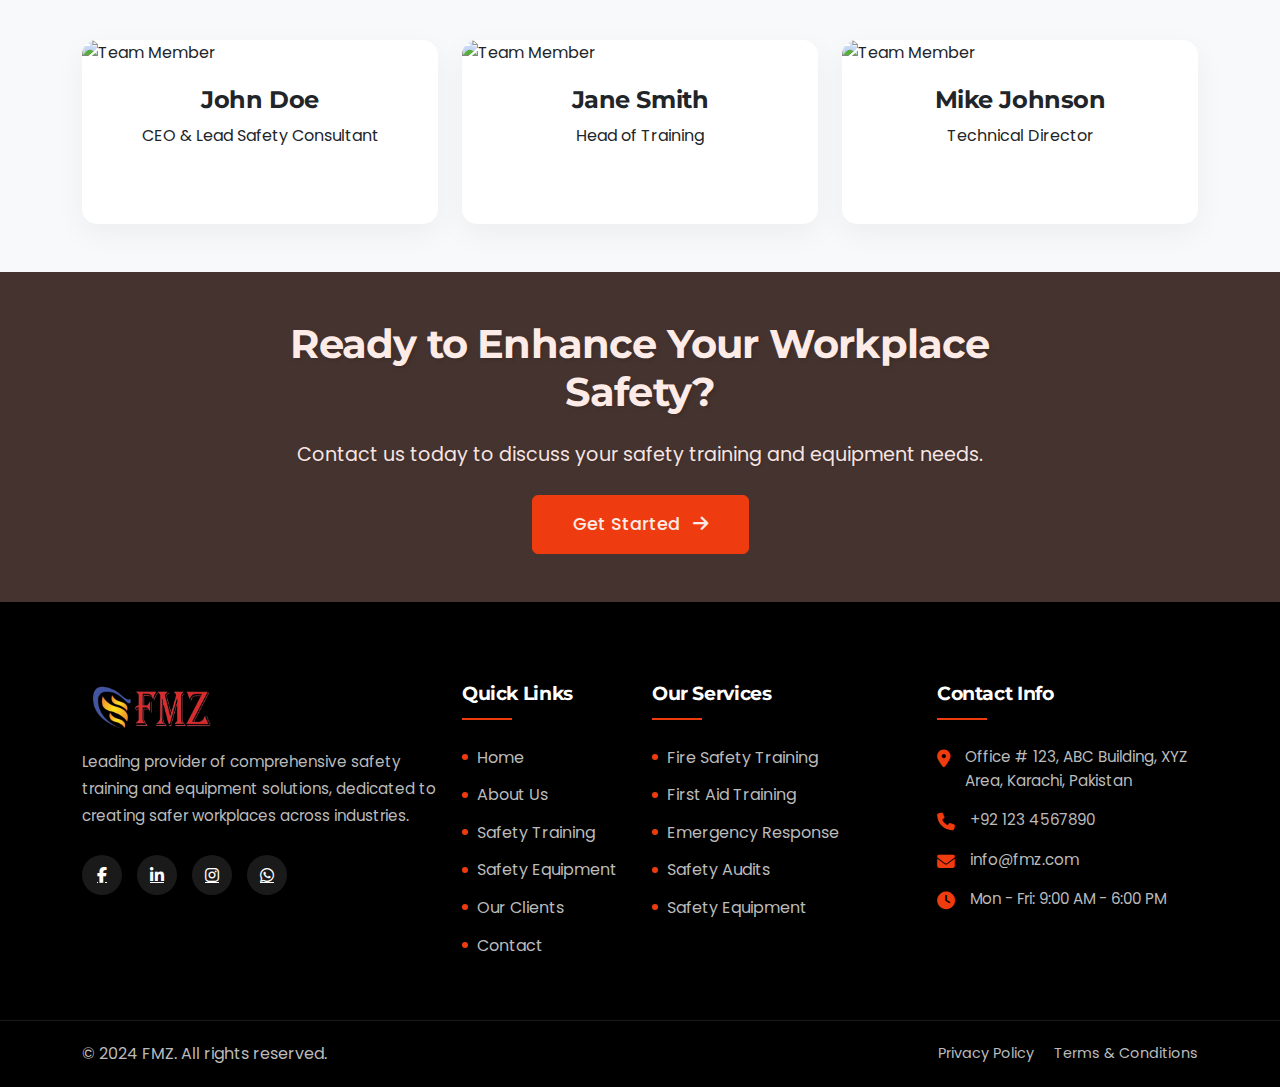
==== commit aecaf27d: "Added some pages and modified current pages" ====
--- a/index.html
+++ b/index.html
@@ -41,13 +41,13 @@
                             <a class="nav-link" href="./about.html">About Us</a>
                         </li>
                         <li class="nav-item">
-                            <a class="nav-link" href="#">Safety Equipments</a>
+                            <a class="nav-link" href="./equipments.html">Safety Equipments</a>
                         </li>
                         <li class="nav-item">
                             <a class="nav-link" href="./clients.html">Our Clients</a>
                         </li>
                         <li class="nav-item">
-                            <a class="nav-link" href="#">Contact</a>
+                            <a class="nav-link" href="./contact.html">Contact</a>
                         </li>
 
                     </ul>
@@ -145,8 +145,7 @@
                 <div class="text-center mb-5">
                     <span class="section-subtitle">Our Products</span>
                     <h2 class="section-title">Safety Equipment</h2>
-                    <p class="section-description">Discover our range of high-quality safety equipment designed to
-                        protect and serve.</p>
+                    <p class="section-description">Discover our range of high-quality safety equipment designed to protect and serve.</p>
                 </div>
 
                 <div class="row g-4">
@@ -156,7 +155,7 @@
                             <div class="card-image">
                                 <img src="./assets/carousel-image1.jpg" alt="Fire Extinguisher">
                                 <div class="hover-content">
-                                    <a href="#" class="btn btn-outline-light">Learn More</a>
+                                    <a href="contact.html" class="btn btn-outline-light">Inquire Now</a>
                                 </div>
                             </div>
                             <div class="card-content">
@@ -172,7 +171,7 @@
                             <div class="card-image">
                                 <img src="./assets/carousel-image2.jpg" alt="Safety Helmet">
                                 <div class="hover-content">
-                                    <a href="#" class="btn btn-outline-light">Learn More</a>
+                                    <a href="contact.html" class="btn btn-outline-light">Inquire Now</a>
                                 </div>
                             </div>
                             <div class="card-content">
@@ -188,7 +187,7 @@
                             <div class="card-image">
                                 <img src="./assets/carousel-image3.jpg" alt="Safety Vest">
                                 <div class="hover-content">
-                                    <a href="#" class="btn btn-outline-light">Learn More</a>
+                                    <a href="contact.html" class="btn btn-outline-light">Inquire Now</a>
                                 </div>
                             </div>
                             <div class="card-content">
@@ -199,53 +198,60 @@
                     </div>
                 </div>
                 <div class="row g-4 mt-3">
-                    <!-- Equipment Card 1 -->
+                    <!-- Equipment Card 4 -->
                     <div class="col-lg-4 col-md-6">
                         <div class="equipment-card">
                             <div class="card-image">
-                                <img src="./assets/carousel-image1.jpg" alt="Fire Extinguisher">
+                                <img src="./assets/carousel-image1.jpg" alt="Safety Gloves">
                                 <div class="hover-content">
-                                    <a href="#" class="btn btn-outline-light">Learn More</a>
+                                    <a href="contact.html" class="btn btn-outline-light">Inquire Now</a>
                                 </div>
                             </div>
                             <div class="card-content">
-                                <h3>Fire Extinguishers</h3>
-                                <p>Advanced fire suppression equipment for various fire classifications.</p>
-                            </div>
-                        </div>
-                    </div>
-
-                    <!-- Equipment Card 2 -->
+                                <h3>Safety Gloves</h3>
+                                <p>High-quality protection for hands in various work environments.</p>
+                            </div>
+                        </div>
+                    </div>
+
+                    <!-- Equipment Card 5 -->
                     <div class="col-lg-4 col-md-6">
                         <div class="equipment-card">
                             <div class="card-image">
-                                <img src="./assets/carousel-image2.jpg" alt="Safety Helmet">
+                                <img src="./assets/carousel-image2.jpg" alt="Safety Goggles">
                                 <div class="hover-content">
-                                    <a href="#" class="btn btn-outline-light">Learn More</a>
+                                    <a href="contact.html" class="btn btn-outline-light">Inquire Now</a>
                                 </div>
                             </div>
                             <div class="card-content">
-                                <h3>Safety Helmets</h3>
-                                <p>High-impact resistant helmets with superior protection features.</p>
-                            </div>
-                        </div>
-                    </div>
-
-                    <!-- Equipment Card 3 -->
+                                <h3>Safety Goggles</h3>
+                                <p>Eye protection equipment for industrial and laboratory use.</p>
+                            </div>
+                        </div>
+                    </div>
+
+                    <!-- Equipment Card 6 -->
                     <div class="col-lg-4 col-md-6">
                         <div class="equipment-card">
                             <div class="card-image">
-                                <img src="./assets/carousel-image3.jpg" alt="Safety Vest">
+                                <img src="./assets/carousel-image3.jpg" alt="First Aid Kit">
                                 <div class="hover-content">
-                                    <a href="#" class="btn btn-outline-light">Learn More</a>
+                                    <a href="contact.html" class="btn btn-outline-light">Inquire Now</a>
                                 </div>
                             </div>
                             <div class="card-content">
-                                <h3>Safety Vests</h3>
-                                <p>High-visibility protective wear for enhanced workplace safety.</p>
-                            </div>
-                        </div>
-                    </div>
+                                <h3>First Aid Kits</h3>
+                                <p>Comprehensive emergency medical supplies for workplace safety.</p>
+                            </div>
+                        </div>
+                    </div>
+                </div>
+
+                <div class="text-center mt-5">
+                    <a href="equipments.html" class="btn btn-primary see-more-btn">
+                        View All Equipment
+                        <i class="fas fa-arrow-right ms-2"></i>
+                    </a>
                 </div>
             </div>
         </section>
@@ -310,14 +316,21 @@
                         <h4>NESTLE PAKISTAN</h4>
                         <p>Karachi</p>
                     </div>
-                    <div class="client-card">
-                        <div class="client-logo-box">
-                            <div class="logo-placeholder">
-                                <img width="100%" src="./assets/younus-textile-logo.jpg" alt="Younus Textile Mills">
-                            </div>
+                    <!-- <div class="client-card">
+                        <div class="logo-placeholder">
+                            <img width="100%" src="./assets/younus-textile-logo.jpg" alt="Younus Textile Mills">
                         </div>
                         <h4>YOUNUS TEXTILE MILLS</h4>
                         <p>Group of Companies</p>
+                    </div> -->
+                    <div class="client-card " data-industry="education">
+                        <div class="client-logo-box ">
+                            <div class="logo-placeholder text-dark">
+                                <img width="100%" src="./assets/city-school-logo.svg" alt="">
+                            </div>
+                        </div>
+                        <h4>City School</h4>
+                        <p>Karachi</p>
                     </div>
                     <div class="client-card">
                         <div class="client-logo-box">
@@ -343,6 +356,158 @@
                         View All Clients
                         <i class="fas fa-arrow-right ms-2"></i>
                     </a>
+                </div>
+            </div>
+        </section>
+
+        <!-- Add before footer section -->
+        <!-- Safety Training Section -->
+        <section class="training-preview-section py-5 bg-light">
+            <div class="container">
+                <div class="text-center mb-5">
+                    <span class="section-subtitle">Our Training Programs</span>
+                    <h2 class="section-title">Professional Safety Training</h2>
+                    <p class="section-description">Comprehensive training programs designed to enhance workplace safety</p>
+                </div>
+
+                <div class="row g-4">
+                    <!-- Training Card 1 -->
+                    <div class="col-lg-4 col-md-6">
+                        <div class="program-card">
+                            <div class="program-icon">
+                                <i class="fas fa-fire-extinguisher"></i>
+                            </div>
+                            <h3>Fire Safety Training</h3>
+                            <p>Learn essential fire prevention and emergency response techniques.</p>
+                            <ul class="program-features">
+                                <li><i class="fas fa-check"></i> Fire Prevention</li>
+                                <li><i class="fas fa-check"></i> Emergency Response</li>
+                                <li><i class="fas fa-check"></i> Hands-on Practice</li>
+                            </ul>
+                            <a href="./contact.html" class="btn btn-outline-primary">Inquire Now</a>
+                        </div>
+                    </div>
+
+                    <!-- Training Card 2 -->
+                    <div class="col-lg-4 col-md-6">
+                        <div class="program-card">
+                            <div class="program-icon">
+                                <i class="fas fa-medkit"></i>
+                            </div>
+                            <h3>First Aid Training</h3>
+                            <p>Essential first aid and emergency medical response training.</p>
+                            <ul class="program-features">
+                                <li><i class="fas fa-check"></i> Basic Life Support</li>
+                                <li><i class="fas fa-check"></i> CPR Techniques</li>
+                                <li><i class="fas fa-check"></i> Emergency Care</li>
+                            </ul>
+                            <a href="./contact.html" class="btn btn-outline-primary">Inquire Now</a>
+                        </div>
+                    </div>
+
+                    <!-- Training Card 3 -->
+                    <div class="col-lg-4 col-md-6">
+                        <div class="program-card">
+                            <div class="program-icon">
+                                <i class="fas fa-hard-hat"></i>
+                            </div>
+                            <h3>Industrial Safety</h3>
+                            <p>Comprehensive workplace safety training for industrial environments.</p>
+                            <ul class="program-features">
+                                <li><i class="fas fa-check"></i> Risk Assessment</li>
+                                <li><i class="fas fa-check"></i> PPE Training</li>
+                                <li><i class="fas fa-check"></i> Safety Protocols</li>
+                            </ul>
+                            <a href="./contact.html" class="btn btn-outline-primary">Inquire Now</a>
+                        </div>
+                    </div>
+                </div>
+
+                <div class="text-center mt-5">
+                    <a href="training.html" class="btn btn-primary see-more-btn">
+                        View All Training Programs
+                        <i class="fas fa-arrow-right ms-2"></i>
+                    </a>
+                </div>
+            </div>
+        </section>
+
+        <!-- Team Section -->
+        <section class="team-section py-5">
+            <div class="container">
+                <div class="text-center mb-5">
+                    <span class="section-subtitle">Expert Team</span>
+                    <h2 class="section-title">Meet Our Leadership</h2>
+                    <p class="section-description">Experienced professionals dedicated to your safety</p>
+                </div>
+
+                <div class="row g-4">
+                    <!-- Team Member 1 -->
+                    <div class="col-lg-4 col-md-6">
+                        <div class="team-card">
+                            <div class="member-image">
+                                <img src="./assets/team-1.jpg" alt="Team Member">
+                            </div>
+                            <div class="member-info">
+                                <h4>John Doe</h4>
+                                <p>CEO & Lead Safety Consultant</p>
+                                <div class="social-links">
+                                    <a href="#"><i class="fab fa-linkedin"></i></a>
+                                    <a href="#"><i class="fab fa-twitter"></i></a>
+                                </div>
+                            </div>
+                        </div>
+                    </div>
+
+                    <!-- Team Member 2 -->
+                    <div class="col-lg-4 col-md-6">
+                        <div class="team-card">
+                            <div class="member-image">
+                                <img src="./assets/team-2.jpg" alt="Team Member">
+                            </div>
+                            <div class="member-info">
+                                <h4>Jane Smith</h4>
+                                <p>Head of Training</p>
+                                <div class="social-links">
+                                    <a href="#"><i class="fab fa-linkedin"></i></a>
+                                    <a href="#"><i class="fab fa-twitter"></i></a>
+                                </div>
+                            </div>
+                        </div>
+                    </div>
+
+                    <!-- Team Member 3 -->
+                    <div class="col-lg-4 col-md-6">
+                        <div class="team-card">
+                            <div class="member-image">
+                                <img src="./assets/team-3.jpg" alt="Team Member">
+                            </div>
+                            <div class="member-info">
+                                <h4>Mike Johnson</h4>
+                                <p>Technical Director</p>
+                                <div class="social-links">
+                                    <a href="#"><i class="fab fa-linkedin"></i></a>
+                                    <a href="#"><i class="fab fa-twitter"></i></a>
+                                </div>
+                            </div>
+                        </div>
+                    </div>
+                </div>
+            </div>
+        </section>
+
+        <!-- Call to Action Section -->
+        <section class="cta-section py-5" style="background: linear-gradient(rgba(0,0,0,0.8), rgba(0,0,0,0.8)), url('./assets/cta-bg.jpg') center/cover no-repeat fixed;">
+            <div class="container">
+                <div class="row justify-content-center">
+                    <div class="col-lg-8 text-center">
+                        <h2 class="text-white mb-4">Ready to Enhance Your Workplace Safety?</h2>
+                        <p class="text-light mb-4">Contact us today to discuss your safety training and equipment needs.</p>
+                        <a href="./contact.html" class="btn btn-primary"> 
+                            Get Started
+                            <i class="fas fa-arrow-right ms-2"></i>
+                        </a>
+                    </div>
                 </div>
             </div>
         </section>
--- a/css/style.css
+++ b/css/style.css
@@ -1462,4 +1462,372 @@
     .process-number {
         font-size: 2rem;
     }
+}
+
+/* Contact Page Styles */
+.contact-info-wrapper {
+    padding-right: 30px;
+}
+
+.info-card {
+    display: flex;
+    align-items: flex-start;
+    gap: 20px;
+    padding: 20px;
+    background: #fff;
+    border-radius: 10px;
+    margin-bottom: 20px;
+    box-shadow: 0 5px 15px rgba(0, 0, 0, 0.05);
+    transition: all 0.3s ease;
+}
+
+.info-card:hover {
+    transform: translateY(-5px);
+    box-shadow: 0 10px 25px rgba(0, 0, 0, 0.1);
+}
+
+.info-card i {
+    font-size: 1.5rem;
+    color: var(--primary-color);
+    background: rgba(239, 60, 15, 0.1);
+    padding: 15px;
+    border-radius: 10px;
+}
+
+.info-content h4 {
+    margin: 0 0 5px;
+    font-size: 1.1rem;
+}
+
+.info-content p {
+    margin: 0;
+    color: #666;
+    font-size: 0.95rem;
+}
+
+.contact-form-wrapper {
+    background: #fff;
+    padding: 40px;
+    border-radius: 15px;
+    box-shadow: 0 10px 30px rgba(0, 0, 0, 0.05);
+}
+
+.contact-form .form-group label {
+    color: var(--dark-color);
+    font-weight: 500;
+    margin-bottom: 8px;
+}
+
+.contact-form .form-control {
+    border: 1px solid #e1e1e1;
+    padding: 12px 15px;
+    border-radius: 8px;
+    transition: all 0.3s ease;
+}
+
+.contact-form .form-control:focus {
+    border-color: var(--primary-color);
+    box-shadow: 0 0 0 3px rgba(239, 60, 15, 0.1);
+}
+
+.submit-btn {
+    padding: 12px 30px;
+    font-weight: 500;
+    transition: all 0.3s ease;
+    position: relative;
+    min-width: 150px;
+}
+
+.submit-btn:hover {
+    transform: translateY(-2px);
+}
+
+.alert {
+    border-radius: 8px;
+    margin-bottom: 20px;
+}
+
+.map-wrapper {
+    height: 450px;
+    margin-top: 50px;
+}
+
+.map-wrapper iframe {
+    width: 100%;
+    height: 100%;
+    border: none;
+    border-radius: 15px;
+}
+
+@media (max-width: 991px) {
+    .contact-info-wrapper {
+        padding-right: 0;
+        margin-bottom: 30px;
+    }
+}
+
+@media (max-width: 768px) {
+    .contact-form-wrapper {
+        padding: 25px;
+    }
+    
+    .info-card {
+        padding: 15px;
+    }
+}
+
+/* Enhanced Map Section Styles */
+.map-section {
+    position: relative;
+    padding: 100px 0;
+    background: #f8f9fa;
+}
+
+.map-section::before {
+    content: '';
+    position: absolute;
+    top: 0;
+    left: 0;
+    right: 0;
+    height: 1px;
+    background: linear-gradient(to right, transparent, var(--secondary-color), transparent);
+}
+
+.map-container {
+    position: relative;
+    max-width: 1200px;
+    margin: 0 auto;
+    padding: 0 15px;
+}
+
+.map-wrapper {
+    position: relative;
+    height: 500px;
+    border-radius: 20px;
+    overflow: hidden;
+    box-shadow: 0 20px 40px rgba(0, 0, 0, 0.1);
+    transition: all 0.3s ease;
+}
+
+.map-wrapper:hover {
+    box-shadow: 0 25px 50px rgba(0, 0, 0, 0.15);
+    transform: translateY(-5px);
+}
+
+.map-wrapper iframe {
+    width: 100%;
+    height: 100%;
+    border: none;
+}
+
+.map-overlay {
+    position: absolute;
+    top: 20px;
+    left: 20px;
+    background: rgba(255, 255, 255, 0.95);
+    padding: 20px;
+    border-radius: 10px;
+    box-shadow: 0 5px 15px rgba(0, 0, 0, 0.1);
+    max-width: 300px;
+    z-index: 1;
+}
+
+.map-overlay h3 {
+    color: var(--dark-color);
+    font-size: 1.2rem;
+    margin-bottom: 10px;
+}
+
+.map-overlay p {
+    color: #666;
+    font-size: 0.9rem;
+    margin-bottom: 0;
+}
+
+@media (max-width: 768px) {
+    .map-section {
+        padding: 60px 0;
+    }
+
+    .map-wrapper {
+        height: 400px;
+    }
+
+    .map-overlay {
+        position: relative;
+        top: -60px;
+        left: 50%;
+        transform: translateX(-50%);
+        width: 90%;
+        max-width: none;
+        margin-bottom: -40px;
+    }
+}
+
+/* Equipment Page Specific Styles */
+.equipment-filters-section {
+    background: #f8f9fa;
+    border-bottom: 1px solid #eee;
+}
+
+.equipment-filters {
+    display: flex;
+    gap: 15px;
+    justify-content: center;
+    flex-wrap: wrap;
+    margin: 20px 0;
+}
+
+.equipment-meta {
+    display: flex;
+    justify-content: space-between;
+    align-items: center;
+    margin-top: 15px;
+    padding-top: 15px;
+    border-top: 1px solid #eee;
+}
+
+.category {
+    background: var(--primary-color);
+    color: white;
+    padding: 4px 12px;
+    border-radius: 20px;
+    font-size: 0.85rem;
+}
+
+.inquiry-btn {
+    color: var(--secondary-color);
+    text-decoration: none;
+    font-weight: 500;
+    transition: all 0.3s ease;
+}
+
+.inquiry-btn:hover {
+    color: var(--primary-color);
+    text-decoration: underline;
+}
+
+/* Equipment Grid Animation */
+.equipment-card {
+    opacity: 0;
+    transform: translateY(20px);
+    animation: fadeInUp 0.5s ease forwards;
+}
+
+@keyframes fadeInUp {
+    to {
+        opacity: 1;
+        transform: translateY(0);
+    }
+}
+
+/* Equipment Filter Animations */
+[data-category] {
+    transition: all 0.5s ease-in-out;
+}
+
+[data-category].fade-in {
+    opacity: 1;
+    transform: translateY(0);
+}
+
+[data-category]:not(.fade-in) {
+    opacity: 0;
+    transform: translateY(20px);
+}
+
+.equipment-card {
+    opacity: 0;
+    transform: translateY(20px);
+    transition: all 0.5s ease-in-out;
+}
+
+.equipment-card.fade-in {
+    opacity: 1;
+    transform: translateY(0);
+}
+
+/* Training Preview Section Styles */
+.training-preview-section {
+    background: #f8f9fa;
+}
+
+.program-card {
+    height: 100%;
+    padding: 30px;
+    background: #fff;
+    border-radius: 15px;
+    transition: all 0.3s ease;
+    box-shadow: 0 10px 30px rgba(0, 0, 0, 0.05);
+}
+
+.program-card:hover {
+    transform: translateY(-10px);
+    box-shadow: 0 15px 35px rgba(0, 0, 0, 0.1);
+}
+
+/* CTA Section Styles */
+.cta-section {
+    position: relative;
+    padding: 100px 0;
+}
+
+.cta-section .btn-primary {
+    background-color: var(--primary-color);
+    border-color: var(--primary-color);
+    padding: 15px 40px;
+    font-size: 1.1rem;
+    font-weight: 500;
+    transition: all 0.3s ease;
+}
+
+.cta-section .btn-primary:hover {
+    background-color: var(--secondary-color);
+    border-color: var(--secondary-color);
+    transform: translateY(-3px);
+    box-shadow: 0 5px 15px rgba(0, 0, 0, 0.2);
+}
+
+.cta-section h2 {
+    font-size: 2.5rem;
+    margin-bottom: 1rem;
+    text-shadow: 2px 2px 4px rgba(0, 0, 0, 0.2);
+}
+
+.cta-section p {
+    font-size: 1.2rem;
+    margin-bottom: 2rem;
+    text-shadow: 1px 1px 2px rgba(0, 0, 0, 0.2);
+}
+
+@media (max-width: 768px) {
+    .cta-section h2 {
+        font-size: 2rem;
+    }
+    
+    .cta-section p {
+        font-size: 1rem;
+    }
+    
+    .cta-section .btn-primary {
+        padding: 12px 30px;
+        font-size: 1rem;
+    }
+}
+
+/* CTA Section Styles */
+.cta-section {
+    position: relative;
+    padding: 100px 0;
+}
+
+.cta-section::before {
+    content: '';
+    position: absolute;
+    top: 0;
+    left: 0;
+    right: 0;
+    bottom: 0;
+    background: var(--primary-color);
+    opacity: 0.1;
 }